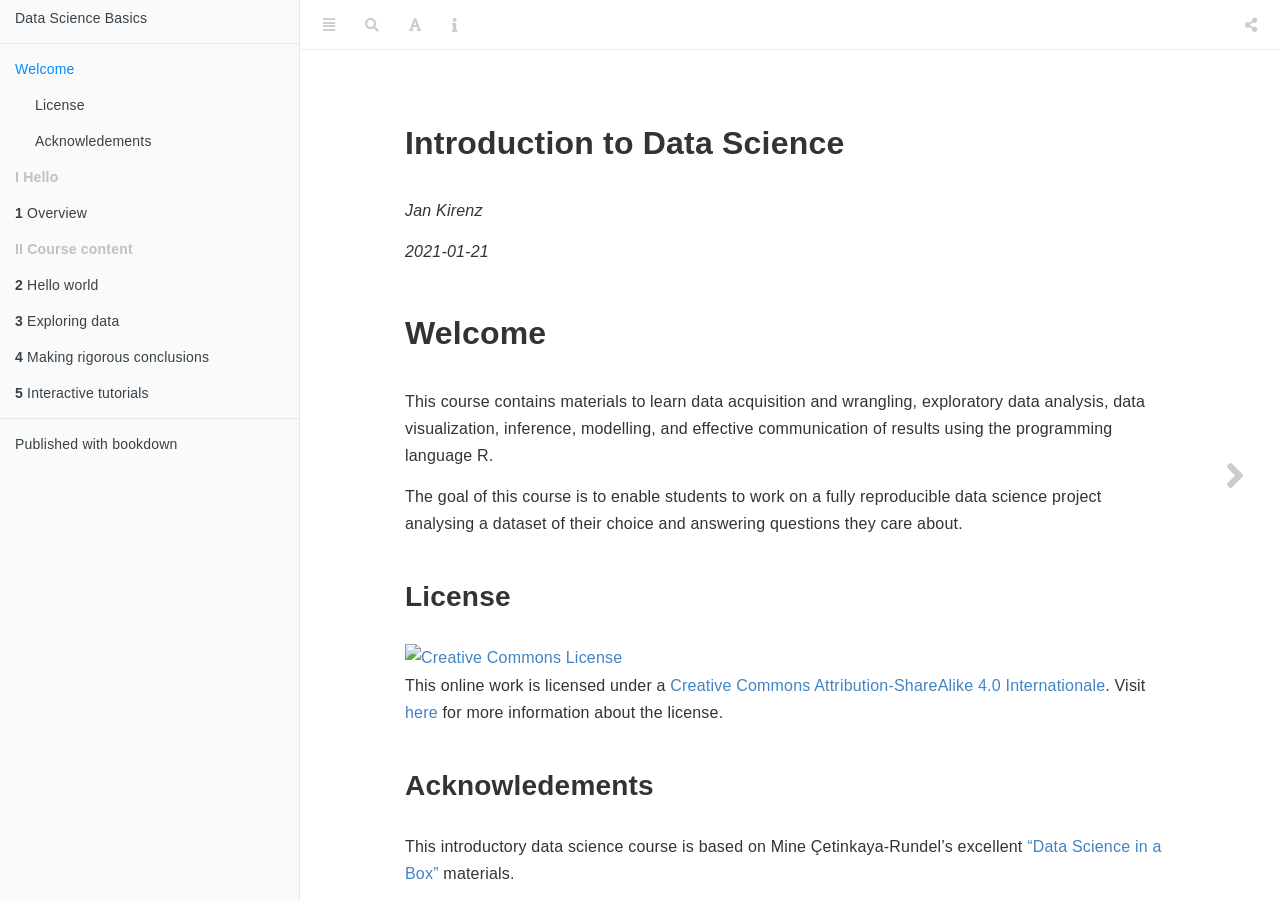
==== _book/index.html @ 4eacc1a3 "initial commit" ====
<!DOCTYPE html>
<html lang="" xml:lang="">
<head>

  <meta charset="utf-8" />
  <meta http-equiv="X-UA-Compatible" content="IE=edge" />
  <title>Introduction to Data Science</title>
  <meta name="description" content="The course Data Science Basics contains materials to learn data acquisition and wrangling, exploratory data analysis, data visualization, inference, modelling, and effective communication of results using the programming language R." />
  <meta name="generator" content="bookdown 0.21.6 and GitBook 2.6.7" />

  <meta property="og:title" content="Introduction to Data Science" />
  <meta property="og:type" content="book" />
  <meta property="og:url" content="https://data-science-basics.netlify.app//" />
  <meta property="og:image" content="https://data-science-basics.netlify.app///dsbox.png" />
  <meta property="og:description" content="The course Data Science Basics contains materials to learn data acquisition and wrangling, exploratory data analysis, data visualization, inference, modelling, and effective communication of results using the programming language R." />
  <meta name="github-repo" content="kirenz/data-science" />

  <meta name="twitter:card" content="summary" />
  <meta name="twitter:title" content="Introduction to Data Science" />
  
  <meta name="twitter:description" content="The course Data Science Basics contains materials to learn data acquisition and wrangling, exploratory data analysis, data visualization, inference, modelling, and effective communication of results using the programming language R." />
  <meta name="twitter:image" content="https://data-science-basics.netlify.app///dsbox.png" />

<meta name="author" content="Jan Kirenz" />


<meta name="date" content="2021-01-21" />

  <meta name="viewport" content="width=device-width, initial-scale=1" />
  <meta name="apple-mobile-web-app-capable" content="yes" />
  <meta name="apple-mobile-web-app-status-bar-style" content="black" />
  
  

<link rel="next" href="overview.html"/>
<script src="libs/header-attrs-2.6.4/header-attrs.js"></script>
<script src="libs/jquery-2.2.3/jquery.min.js"></script>
<link href="libs/gitbook-2.6.7/css/style.css" rel="stylesheet" />
<link href="libs/gitbook-2.6.7/css/plugin-table.css" rel="stylesheet" />
<link href="libs/gitbook-2.6.7/css/plugin-bookdown.css" rel="stylesheet" />
<link href="libs/gitbook-2.6.7/css/plugin-highlight.css" rel="stylesheet" />
<link href="libs/gitbook-2.6.7/css/plugin-search.css" rel="stylesheet" />
<link href="libs/gitbook-2.6.7/css/plugin-fontsettings.css" rel="stylesheet" />
<link href="libs/gitbook-2.6.7/css/plugin-clipboard.css" rel="stylesheet" />









<link href="libs/anchor-sections-1.0.1/anchor-sections.css" rel="stylesheet" />
<script src="libs/anchor-sections-1.0.1/anchor-sections.js"></script>




<link rel="stylesheet" href="css/style.css" type="text/css" />
<link rel="stylesheet" href="css/dsbox.css" type="text/css" />
<link rel="stylesheet" href="css/fontawesome/css/all.css" type="text/css" />
</head>

<body>



  <div class="book without-animation with-summary font-size-2 font-family-1" data-basepath=".">

    <div class="book-summary">
      <nav role="navigation">

<ul class="summary">
<li><a href="./">Data Science Basics</a></li>

<li class="divider"></li>
<li class="chapter" data-level="" data-path="index.html"><a href="index.html"><i class="fa fa-check"></i>Welcome</a>
<ul>
<li class="chapter" data-level="" data-path="index.html"><a href="index.html#license"><i class="fa fa-check"></i>License</a></li>
<li class="chapter" data-level="" data-path="index.html"><a href="index.html#acknowledements"><i class="fa fa-check"></i>Acknowledements</a></li>
</ul></li>
<li class="part"><span><b>I Hello</b></span></li>
<li class="chapter" data-level="1" data-path="overview.html"><a href="overview.html"><i class="fa fa-check"></i><b>1</b> Overview</a></li>
<li class="part"><span><b>II Course content</b></span></li>
<li class="chapter" data-level="2" data-path="hello-world.html"><a href="hello-world.html"><i class="fa fa-check"></i><b>2</b> Hello world</a>
<ul>
<li class="chapter" data-level="2.1" data-path="hello-world.html"><a href="hello-world.html#slides-and-application-exercises"><i class="fa fa-check"></i><b>2.1</b> Slides and application exercises</a></li>
</ul></li>
<li class="chapter" data-level="3" data-path="exploring-data.html"><a href="exploring-data.html"><i class="fa fa-check"></i><b>3</b> Exploring data</a>
<ul>
<li class="chapter" data-level="3.1" data-path="exploring-data.html"><a href="exploring-data.html#slides-videos-and-application-exercises"><i class="fa fa-check"></i><b>3.1</b> Slides, videos, and application exercises</a>
<ul>
<li class="chapter" data-level="3.1.1" data-path="exploring-data.html"><a href="exploring-data.html#visualising-data"><i class="fa fa-check"></i><b>3.1.1</b> Visualising data</a></li>
<li class="chapter" data-level="3.1.2" data-path="exploring-data.html"><a href="exploring-data.html#wrangling-and-tidying-data"><i class="fa fa-check"></i><b>3.1.2</b> Wrangling and tidying data</a></li>
<li class="chapter" data-level="3.1.3" data-path="exploring-data.html"><a href="exploring-data.html#importing-and-recoding-data"><i class="fa fa-check"></i><b>3.1.3</b> Importing and recoding data</a></li>
<li class="chapter" data-level="3.1.4" data-path="exploring-data.html"><a href="exploring-data.html#communicating-data-science-results-effectively"><i class="fa fa-check"></i><b>3.1.4</b> Communicating data science results effectively</a></li>
<li class="chapter" data-level="3.1.5" data-path="exploring-data.html"><a href="exploring-data.html#web-scraping-and-programming"><i class="fa fa-check"></i><b>3.1.5</b> Web scraping and programming</a></li>
</ul></li>
<li class="chapter" data-level="3.2" data-path="exploring-data.html"><a href="exploring-data.html#labs"><i class="fa fa-check"></i><b>3.2</b> Labs</a></li>
<li class="chapter" data-level="3.3" data-path="exploring-data.html"><a href="exploring-data.html#homework-assignments"><i class="fa fa-check"></i><b>3.3</b> Homework assignments</a></li>
</ul></li>
<li class="chapter" data-level="4" data-path="making-rigorous-conclusions.html"><a href="making-rigorous-conclusions.html"><i class="fa fa-check"></i><b>4</b> Making rigorous conclusions</a>
<ul>
<li class="chapter" data-level="4.1" data-path="making-rigorous-conclusions.html"><a href="making-rigorous-conclusions.html#slides-videos-and-application-exercises-1"><i class="fa fa-check"></i><b>4.1</b> Slides, videos, and application exercises</a>
<ul>
<li class="chapter" data-level="4.1.1" data-path="making-rigorous-conclusions.html"><a href="making-rigorous-conclusions.html#modelling-data"><i class="fa fa-check"></i><b>4.1.1</b> Modelling data</a></li>
<li class="chapter" data-level="4.1.2" data-path="making-rigorous-conclusions.html"><a href="making-rigorous-conclusions.html#classification-and-model-building"><i class="fa fa-check"></i><b>4.1.2</b> Classification and model building</a></li>
<li class="chapter" data-level="4.1.3" data-path="making-rigorous-conclusions.html"><a href="making-rigorous-conclusions.html#model-validation"><i class="fa fa-check"></i><b>4.1.3</b> Model validation</a></li>
<li class="chapter" data-level="4.1.4" data-path="making-rigorous-conclusions.html"><a href="making-rigorous-conclusions.html#uncertainty-quantification"><i class="fa fa-check"></i><b>4.1.4</b> Uncertainty quantification</a></li>
</ul></li>
<li class="chapter" data-level="4.2" data-path="making-rigorous-conclusions.html"><a href="making-rigorous-conclusions.html#labs-1"><i class="fa fa-check"></i><b>4.2</b> Labs</a></li>
<li class="chapter" data-level="4.3" data-path="making-rigorous-conclusions.html"><a href="making-rigorous-conclusions.html#homework-assignments-1"><i class="fa fa-check"></i><b>4.3</b> Homework assignments</a></li>
</ul></li>
<li class="chapter" data-level="5" data-path="interactive-tutorials.html"><a href="interactive-tutorials.html"><i class="fa fa-check"></i><b>5</b> Interactive tutorials</a></li>
<li class="divider"></li>
<li><a href="https://github.com/rstudio/bookdown" target="blank">Published with bookdown</a></li>

</ul>

      </nav>
    </div>

    <div class="book-body">
      <div class="body-inner">
        <div class="book-header" role="navigation">
          <h1>
            <i class="fa fa-circle-o-notch fa-spin"></i><a href="./">Introduction to Data Science</a>
          </h1>
        </div>

        <div class="page-wrapper" tabindex="-1" role="main">
          <div class="page-inner">

            <section class="normal" id="section-">
<div id="header">
<h1 class="title">Introduction to Data Science</h1>
<p class="author"><em>Jan Kirenz</em></p>
<p class="date"><em>2021-01-21</em></p>
</div>
<div id="welcome" class="section level1 unnumbered">
<h1>Welcome</h1>
<p>This course contains materials to learn data acquisition and wrangling, exploratory data analysis, data visualization, inference, modelling, and effective communication of results using the programming language R.</p>
<p>The goal of this course is to enable students to work on a fully reproducible data science project analysing a dataset of their choice and answering questions they care about.</p>
<div id="license" class="section level2 unnumbered">
<h2>License</h2>
<p><a rel="license" href="https://creativecommons.org/licenses/by-sa/4.0/"><img src="https://licensebuttons.net/l/by-sa/4.0/88x31.png" alt="Creative Commons License" style="border-width:0"/></a><br />This online work is licensed under a <a rel="license" href="https://creativecommons.org/licenses/by-sa/4.0/">Creative Commons Attribution-ShareAlike 4.0 Internationale</a>.
Visit <a href="https://github.com/rstudio-education/datascience-box/blob/master/LICENSE.md">here</a> for more information about the license.</p>
</div>
<div id="acknowledements" class="section level2 unnumbered">
<h2>Acknowledements</h2>
<p>This introductory data science course is based on Mine Çetinkaya-Rundel’s excellent <a href="https://datasciencebox.org">“Data Science in a Box”</a> materials.</p>
<p>The website is built with <a href="https://bookdown.org/">bookdown</a>.</p>

</div>
</div>



            </section>

          </div>
        </div>
      </div>

<a href="overview.html" class="navigation navigation-next navigation-unique" aria-label="Next page"><i class="fa fa-angle-right"></i></a>
    </div>
  </div>
<script src="libs/gitbook-2.6.7/js/app.min.js"></script>
<script src="libs/gitbook-2.6.7/js/lunr.js"></script>
<script src="libs/gitbook-2.6.7/js/clipboard.min.js"></script>
<script src="libs/gitbook-2.6.7/js/plugin-search.js"></script>
<script src="libs/gitbook-2.6.7/js/plugin-sharing.js"></script>
<script src="libs/gitbook-2.6.7/js/plugin-fontsettings.js"></script>
<script src="libs/gitbook-2.6.7/js/plugin-bookdown.js"></script>
<script src="libs/gitbook-2.6.7/js/jquery.highlight.js"></script>
<script src="libs/gitbook-2.6.7/js/plugin-clipboard.js"></script>
<script>
gitbook.require(["gitbook"], function(gitbook) {
gitbook.start({
"sharing": {
"github": false,
"facebook": true,
"twitter": true,
"linkedin": false,
"weibo": false,
"instapaper": false,
"vk": false,
"all": ["facebook", "twitter", "linkedin", "weibo", "instapaper"]
},
"fontsettings": {
"theme": "white",
"family": "sans",
"size": 2
},
"edit": {
"link": null,
"text": null
},
"history": {
"link": null,
"text": null
},
"view": {
"link": null,
"text": null
},
"download": null,
"toc": {
"collapse": "section"
}
});
});
</script>

</body>

</html>
---- _book/libs/gitbook-2.6.7/css/style.css ----
/*! normalize.css v2.1.0 | MIT License | git.io/normalize */img,legend{border:0}*,.fa{-webkit-font-smoothing:antialiased}.fa-ul>li,sub,sup{position:relative}.book .book-body .page-wrapper .page-inner section.normal hr:after,.book-langs-index .inner .languages:after,.buttons:after,.dropdown-menu .buttons:after{clear:both}body,html{-ms-text-size-adjust:100%;-webkit-text-size-adjust:100%}article,aside,details,figcaption,figure,footer,header,hgroup,main,nav,section,summary{display:block}audio,canvas,video{display:inline-block}.hidden,[hidden]{display:none}audio:not([controls]){display:none;height:0}html{font-family:sans-serif}body,figure{margin:0}a:focus{outline:dotted thin}a:active,a:hover{outline:0}h1{font-size:2em;margin:.67em 0}abbr[title]{border-bottom:1px dotted}b,strong{font-weight:700}dfn{font-style:italic}hr{-moz-box-sizing:content-box;box-sizing:content-box;height:0}mark{background:#ff0;color:#000}code,kbd,pre,samp{font-family:monospace,serif;font-size:1em}pre{white-space:pre-wrap}q{quotes:"\201C" "\201D" "\2018" "\2019"}small{font-size:80%}sub,sup{font-size:75%;line-height:0;vertical-align:baseline}sup{top:-.5em}sub{bottom:-.25em}svg:not(:root){overflow:hidden}fieldset{border:1px solid silver;margin:0 2px;padding:.35em .625em .75em}legend{padding:0}button,input,select,textarea{font-family:inherit;font-size:100%;margin:0}button,input{line-height:normal}button,select{text-transform:none}button,html input[type=button],input[type=reset],input[type=submit]{-webkit-appearance:button;cursor:pointer}button[disabled],html input[disabled]{cursor:default}input[type=checkbox],input[type=radio]{box-sizing:border-box;padding:0}input[type=search]{-webkit-appearance:textfield;-moz-box-sizing:content-box;-webkit-box-sizing:content-box;box-sizing:content-box}input[type=search]::-webkit-search-cancel-button{margin-right:10px;}button::-moz-focus-inner,input::-moz-focus-inner{border:0;padding:0}textarea{overflow:auto;vertical-align:top}table{border-collapse:collapse;border-spacing:0}/*!
 * Preboot v2
 *
 * Open sourced under MIT license by @mdo.
 * Some variables and mixins from Bootstrap (Apache 2 license).
 */.link-inherit,.link-inherit:focus,.link-inherit:hover{color:inherit}.fa,.fa-stack{display:inline-block}/*!
 *  Font Awesome 4.1.0 by @davegandy - http://fontawesome.io - @fontawesome
 *  License - http://fontawesome.io/license (Font: SIL OFL 1.1, CSS: MIT License)
 */@font-face{font-family:FontAwesome;src:url(./fontawesome/fontawesome-webfont.ttf?v=4.1.0) format('truetype');font-weight:400;font-style:normal}.fa{font-family:FontAwesome;font-style:normal;font-weight:400;line-height:1;-moz-osx-font-smoothing:grayscale}.book .book-header,.book .book-summary{font-family:"Helvetica Neue",Helvetica,Arial,sans-serif}.fa-lg{font-size:1.33333333em;line-height:.75em;vertical-align:-15%}.fa-2x{font-size:2em}.fa-3x{font-size:3em}.fa-4x{font-size:4em}.fa-5x{font-size:5em}.fa-fw{width:1.28571429em;text-align:center}.fa-ul{padding-left:0;margin-left:2.14285714em;list-style-type:none}.fa-li{position:absolute;left:-2.14285714em;width:2.14285714em;top:.14285714em;text-align:center}.fa-li.fa-lg{left:-1.85714286em}.fa-border{padding:.2em .25em .15em;border:.08em solid #eee;border-radius:.1em}.pull-right{float:right}.pull-left{float:left}.fa.pull-left{margin-right:.3em}.fa.pull-right{margin-left:.3em}.fa-spin{-webkit-animation:spin 2s infinite linear;-moz-animation:spin 2s infinite linear;-o-animation:spin 2s infinite linear;animation:spin 2s infinite linear}@-moz-keyframes spin{0%{-moz-transform:rotate(0)}100%{-moz-transform:rotate(359deg)}}@-webkit-keyframes spin{0%{-webkit-transform:rotate(0)}100%{-webkit-transform:rotate(359deg)}}@-o-keyframes spin{0%{-o-transform:rotate(0)}100%{-o-transform:rotate(359deg)}}@keyframes spin{0%{-webkit-transform:rotate(0);transform:rotate(0)}100%{-webkit-transform:rotate(359deg);transform:rotate(359deg)}}.fa-rotate-90{filter:progid:DXImageTransform.Microsoft.BasicImage(rotation=1);-webkit-transform:rotate(90deg);-moz-transform:rotate(90deg);-ms-transform:rotate(90deg);-o-transform:rotate(90deg);transform:rotate(90deg)}.fa-rotate-180{filter:progid:DXImageTransform.Microsoft.BasicImage(rotation=2);-webkit-transform:rotate(180deg);-moz-transform:rotate(180deg);-ms-transform:rotate(180deg);-o-transform:rotate(180deg);transform:rotate(180deg)}.fa-rotate-270{filter:progid:DXImageTransform.Microsoft.BasicImage(rotation=3);-webkit-transform:rotate(270deg);-moz-transform:rotate(270deg);-ms-transform:rotate(270deg);-o-transform:rotate(270deg);transform:rotate(270deg)}.fa-flip-horizontal{filter:progid:DXImageTransform.Microsoft.BasicImage(rotation=0, mirror=1);-webkit-transform:scale(-1,1);-moz-transform:scale(-1,1);-ms-transform:scale(-1,1);-o-transform:scale(-1,1);transform:scale(-1,1)}.fa-flip-vertical{filter:progid:DXImageTransform.Microsoft.BasicImage(rotation=2, mirror=1);-webkit-transform:scale(1,-1);-moz-transform:scale(1,-1);-ms-transform:scale(1,-1);-o-transform:scale(1,-1);transform:scale(1,-1)}.fa-stack{position:relative;width:2em;height:2em;line-height:2em;vertical-align:middle}.fa-stack-1x,.fa-stack-2x{position:absolute;left:0;width:100%;text-align:center}.fa-stack-1x{line-height:inherit}.fa-stack-2x{font-size:2em}.fa-inverse{color:#fff}.fa-glass:before{content:"\f000"}.fa-music:before{content:"\f001"}.fa-search:before{content:"\f002"}.fa-envelope-o:before{content:"\f003"}.fa-heart:before{content:"\f004"}.fa-star:before{content:"\f005"}.fa-star-o:before{content:"\f006"}.fa-user:before{content:"\f007"}.fa-film:before{content:"\f008"}.fa-th-large:before{content:"\f009"}.fa-th:before{content:"\f00a"}.fa-th-list:before{content:"\f00b"}.fa-check:before{content:"\f00c"}.fa-times:before{content:"\f00d"}.fa-search-plus:before{content:"\f00e"}.fa-search-minus:before{content:"\f010"}.fa-power-off:before{content:"\f011"}.fa-signal:before{content:"\f012"}.fa-cog:before,.fa-gear:before{content:"\f013"}.fa-trash-o:before{content:"\f014"}.fa-home:before{content:"\f015"}.fa-file-o:before{content:"\f016"}.fa-clock-o:before{content:"\f017"}.fa-road:before{content:"\f018"}.fa-download:before{content:"\f019"}.fa-arrow-circle-o-down:before{content:"\f01a"}.fa-arrow-circle-o-up:before{content:"\f01b"}.fa-inbox:before{content:"\f01c"}.fa-play-circle-o:before{content:"\f01d"}.fa-repeat:before,.fa-rotate-right:before{content:"\f01e"}.fa-refresh:before{content:"\f021"}.fa-list-alt:before{content:"\f022"}.fa-lock:before{content:"\f023"}.fa-flag:before{content:"\f024"}.fa-headphones:before{content:"\f025"}.fa-volume-off:before{content:"\f026"}.fa-volume-down:before{content:"\f027"}.fa-volume-up:before{content:"\f028"}.fa-qrcode:before{content:"\f029"}.fa-barcode:before{content:"\f02a"}.fa-tag:before{content:"\f02b"}.fa-tags:before{content:"\f02c"}.fa-book:before{content:"\f02d"}.fa-bookmark:before{content:"\f02e"}.fa-print:before{content:"\f02f"}.fa-camera:before{content:"\f030"}.fa-font:before{content:"\f031"}.fa-bold:before{content:"\f032"}.fa-italic:before{content:"\f033"}.fa-text-height:before{content:"\f034"}.fa-text-width:before{content:"\f035"}.fa-align-left:before{content:"\f036"}.fa-align-center:before{content:"\f037"}.fa-align-right:before{content:"\f038"}.fa-align-justify:before{content:"\f039"}.fa-list:before{content:"\f03a"}.fa-dedent:before,.fa-outdent:before{content:"\f03b"}.fa-indent:before{content:"\f03c"}.fa-video-camera:before{content:"\f03d"}.fa-image:before,.fa-photo:before,.fa-picture-o:before{content:"\f03e"}.fa-pencil:before{content:"\f040"}.fa-map-marker:before{content:"\f041"}.fa-adjust:before{content:"\f042"}.fa-tint:before{content:"\f043"}.fa-edit:before,.fa-pencil-square-o:before{content:"\f044"}.fa-share-square-o:before{content:"\f045"}.fa-check-square-o:before{content:"\f046"}.fa-arrows:before{content:"\f047"}.fa-step-backward:before{content:"\f048"}.fa-fast-backward:before{content:"\f049"}.fa-backward:before{content:"\f04a"}.fa-play:before{content:"\f04b"}.fa-pause:before{content:"\f04c"}.fa-stop:before{content:"\f04d"}.fa-forward:before{content:"\f04e"}.fa-fast-forward:before{content:"\f050"}.fa-step-forward:before{content:"\f051"}.fa-eject:before{content:"\f052"}.fa-chevron-left:before{content:"\f053"}.fa-chevron-right:before{content:"\f054"}.fa-plus-circle:before{content:"\f055"}.fa-minus-circle:before{content:"\f056"}.fa-times-circle:before{content:"\f057"}.fa-check-circle:before{content:"\f058"}.fa-question-circle:before{content:"\f059"}.fa-info-circle:before{content:"\f05a"}.fa-crosshairs:before{content:"\f05b"}.fa-times-circle-o:before{content:"\f05c"}.fa-check-circle-o:before{content:"\f05d"}.fa-ban:before{content:"\f05e"}.fa-arrow-left:before{content:"\f060"}.fa-arrow-right:before{content:"\f061"}.fa-arrow-up:before{content:"\f062"}.fa-arrow-down:before{content:"\f063"}.fa-mail-forward:before,.fa-share:before{content:"\f064"}.fa-expand:before{content:"\f065"}.fa-compress:before{content:"\f066"}.fa-plus:before{content:"\f067"}.fa-minus:before{content:"\f068"}.fa-asterisk:before{content:"\f069"}.fa-exclamation-circle:before{content:"\f06a"}.fa-gift:before{content:"\f06b"}.fa-leaf:before{content:"\f06c"}.fa-fire:before{content:"\f06d"}.fa-eye:before{content:"\f06e"}.fa-eye-slash:before{content:"\f070"}.fa-exclamation-triangle:before,.fa-warning:before{content:"\f071"}.fa-plane:before{content:"\f072"}.fa-calendar:before{content:"\f073"}.fa-random:before{content:"\f074"}.fa-comment:before{content:"\f075"}.fa-magnet:before{content:"\f076"}.fa-chevron-up:before{content:"\f077"}.fa-chevron-down:before{content:"\f078"}.fa-retweet:before{content:"\f079"}.fa-shopping-cart:before{content:"\f07a"}.fa-folder:before{content:"\f07b"}.fa-folder-open:before{content:"\f07c"}.fa-arrows-v:before{content:"\f07d"}.fa-arrows-h:before{content:"\f07e"}.fa-bar-chart-o:before{content:"\f080"}.fa-twitter-square:before{content:"\f081"}.fa-facebook-square:before{content:"\f082"}.fa-camera-retro:before{content:"\f083"}.fa-key:before{content:"\f084"}.fa-cogs:before,.fa-gears:before{content:"\f085"}.fa-comments:before{content:"\f086"}.fa-thumbs-o-up:before{content:"\f087"}.fa-thumbs-o-down:before{content:"\f088"}.fa-star-half:before{content:"\f089"}.fa-heart-o:before{content:"\f08a"}.fa-sign-out:before{content:"\f08b"}.fa-linkedin-square:before{content:"\f08c"}.fa-thumb-tack:before{content:"\f08d"}.fa-external-link:before{content:"\f08e"}.fa-sign-in:before{content:"\f090"}.fa-trophy:before{content:"\f091"}.fa-github-square:before{content:"\f092"}.fa-upload:before{content:"\f093"}.fa-lemon-o:before{content:"\f094"}.fa-phone:before{content:"\f095"}.fa-square-o:before{content:"\f096"}.fa-bookmark-o:before{content:"\f097"}.fa-phone-square:before{content:"\f098"}.fa-twitter:before{content:"\f099"}.fa-facebook:before{content:"\f09a"}.fa-github:before{content:"\f09b"}.fa-unlock:before{content:"\f09c"}.fa-credit-card:before{content:"\f09d"}.fa-rss:before{content:"\f09e"}.fa-hdd-o:before{content:"\f0a0"}.fa-bullhorn:before{content:"\f0a1"}.fa-bell:before{content:"\f0f3"}.fa-certificate:before{content:"\f0a3"}.fa-hand-o-right:before{content:"\f0a4"}.fa-hand-o-left:before{content:"\f0a5"}.fa-hand-o-up:before{content:"\f0a6"}.fa-hand-o-down:before{content:"\f0a7"}.fa-arrow-circle-left:before{content:"\f0a8"}.fa-arrow-circle-right:before{content:"\f0a9"}.fa-arrow-circle-up:before{content:"\f0aa"}.fa-arrow-circle-down:before{content:"\f0ab"}.fa-globe:before{content:"\f0ac"}.fa-wrench:before{content:"\f0ad"}.fa-tasks:before{content:"\f0ae"}.fa-filter:before{content:"\f0b0"}.fa-briefcase:before{content:"\f0b1"}.fa-arrows-alt:before{content:"\f0b2"}.fa-group:before,.fa-users:before{content:"\f0c0"}.fa-chain:before,.fa-link:before{content:"\f0c1"}.fa-cloud:before{content:"\f0c2"}.fa-flask:before{content:"\f0c3"}.fa-cut:before,.fa-scissors:before{content:"\f0c4"}.fa-copy:before,.fa-files-o:before{content:"\f0c5"}.fa-paperclip:before{content:"\f0c6"}.fa-floppy-o:before,.fa-save:before{content:"\f0c7"}.fa-square:before{content:"\f0c8"}.fa-bars:before,.fa-navicon:before,.fa-reorder:before{content:"\f0c9"}.fa-list-ul:before{content:"\f0ca"}.fa-list-ol:before{content:"\f0cb"}.fa-strikethrough:before{content:"\f0cc"}.fa-underline:before{content:"\f0cd"}.fa-table:before{content:"\f0ce"}.fa-magic:before{content:"\f0d0"}.fa-truck:before{content:"\f0d1"}.fa-pinterest:before{content:"\f0d2"}.fa-pinterest-square:before{content:"\f0d3"}.fa-google-plus-square:before{content:"\f0d4"}.fa-google-plus:before{content:"\f0d5"}.fa-money:before{content:"\f0d6"}.fa-caret-down:before{content:"\f0d7"}.fa-caret-up:before{content:"\f0d8"}.fa-caret-left:before{content:"\f0d9"}.fa-caret-right:before{content:"\f0da"}.fa-columns:before{content:"\f0db"}.fa-sort:before,.fa-unsorted:before{content:"\f0dc"}.fa-sort-desc:before,.fa-sort-down:before{content:"\f0dd"}.fa-sort-asc:before,.fa-sort-up:before{content:"\f0de"}.fa-envelope:before{content:"\f0e0"}.fa-linkedin:before{content:"\f0e1"}.fa-rotate-left:before,.fa-undo:before{content:"\f0e2"}.fa-gavel:before,.fa-legal:before{content:"\f0e3"}.fa-dashboard:before,.fa-tachometer:before{content:"\f0e4"}.fa-comment-o:before{content:"\f0e5"}.fa-comments-o:before{content:"\f0e6"}.fa-bolt:before,.fa-flash:before{content:"\f0e7"}.fa-sitemap:before{content:"\f0e8"}.fa-umbrella:before{content:"\f0e9"}.fa-clipboard:before,.fa-paste:before{content:"\f0ea"}.fa-lightbulb-o:before{content:"\f0eb"}.fa-exchange:before{content:"\f0ec"}.fa-cloud-download:before{content:"\f0ed"}.fa-cloud-upload:before{content:"\f0ee"}.fa-user-md:before{content:"\f0f0"}.fa-stethoscope:before{content:"\f0f1"}.fa-suitcase:before{content:"\f0f2"}.fa-bell-o:before{content:"\f0a2"}.fa-coffee:before{content:"\f0f4"}.fa-cutlery:before{content:"\f0f5"}.fa-file-text-o:before{content:"\f0f6"}.fa-building-o:before{content:"\f0f7"}.fa-hospital-o:before{content:"\f0f8"}.fa-ambulance:before{content:"\f0f9"}.fa-medkit:before{content:"\f0fa"}.fa-fighter-jet:before{content:"\f0fb"}.fa-beer:before{content:"\f0fc"}.fa-h-square:before{content:"\f0fd"}.fa-plus-square:before{content:"\f0fe"}.fa-angle-double-left:before{content:"\f100"}.fa-angle-double-right:before{content:"\f101"}.fa-angle-double-up:before{content:"\f102"}.fa-angle-double-down:before{content:"\f103"}.fa-angle-left:before{content:"\f104"}.fa-angle-right:before{content:"\f105"}.fa-angle-up:before{content:"\f106"}.fa-angle-down:before{content:"\f107"}.fa-desktop:before{content:"\f108"}.fa-laptop:before{content:"\f109"}.fa-tablet:before{content:"\f10a"}.fa-mobile-phone:before,.fa-mobile:before{content:"\f10b"}.fa-circle-o:before{content:"\f10c"}.fa-quote-left:before{content:"\f10d"}.fa-quote-right:before{content:"\f10e"}.fa-spinner:before{content:"\f110"}.fa-circle:before{content:"\f111"}.fa-mail-reply:before,.fa-reply:before{content:"\f112"}.fa-github-alt:before{content:"\f113"}.fa-folder-o:before{content:"\f114"}.fa-folder-open-o:before{content:"\f115"}.fa-smile-o:before{content:"\f118"}.fa-frown-o:before{content:"\f119"}.fa-meh-o:before{content:"\f11a"}.fa-gamepad:before{content:"\f11b"}.fa-keyboard-o:before{content:"\f11c"}.fa-flag-o:before{content:"\f11d"}.fa-flag-checkered:before{content:"\f11e"}.fa-terminal:before{content:"\f120"}.fa-code:before{content:"\f121"}.fa-mail-reply-all:before,.fa-reply-all:before{content:"\f122"}.fa-star-half-empty:before,.fa-star-half-full:before,.fa-star-half-o:before{content:"\f123"}.fa-location-arrow:before{content:"\f124"}.fa-crop:before{content:"\f125"}.fa-code-fork:before{content:"\f126"}.fa-chain-broken:before,.fa-unlink:before{content:"\f127"}.fa-question:before{content:"\f128"}.fa-info:before{content:"\f129"}.fa-exclamation:before{content:"\f12a"}.fa-superscript:before{content:"\f12b"}.fa-subscript:before{content:"\f12c"}.fa-eraser:before{content:"\f12d"}.fa-puzzle-piece:before{content:"\f12e"}.fa-microphone:before{content:"\f130"}.fa-microphone-slash:before{content:"\f131"}.fa-shield:before{content:"\f132"}.fa-calendar-o:before{content:"\f133"}.fa-fire-extinguisher:before{content:"\f134"}.fa-rocket:before{content:"\f135"}.fa-maxcdn:before{content:"\f136"}.fa-chevron-circle-left:before{content:"\f137"}.fa-chevron-circle-right:before{content:"\f138"}.fa-chevron-circle-up:before{content:"\f139"}.fa-chevron-circle-down:before{content:"\f13a"}.fa-html5:before{content:"\f13b"}.fa-css3:before{content:"\f13c"}.fa-anchor:before{content:"\f13d"}.fa-unlock-alt:before{content:"\f13e"}.fa-bullseye:before{content:"\f140"}.fa-ellipsis-h:before{content:"\f141"}.fa-ellipsis-v:before{content:"\f142"}.fa-rss-square:before{content:"\f143"}.fa-play-circle:before{content:"\f144"}.fa-ticket:before{content:"\f145"}.fa-minus-square:before{content:"\f146"}.fa-minus-square-o:before{content:"\f147"}.fa-level-up:before{content:"\f148"}.fa-level-down:before{content:"\f149"}.fa-check-square:before{content:"\f14a"}.fa-pencil-square:before{content:"\f14b"}.fa-external-link-square:before{content:"\f14c"}.fa-share-square:before{content:"\f14d"}.fa-compass:before{content:"\f14e"}.fa-caret-square-o-down:before,.fa-toggle-down:before{content:"\f150"}.fa-caret-square-o-up:before,.fa-toggle-up:before{content:"\f151"}.fa-caret-square-o-right:before,.fa-toggle-right:before{content:"\f152"}.fa-eur:before,.fa-euro:before{content:"\f153"}.fa-gbp:before{content:"\f154"}.fa-dollar:before,.fa-usd:before{content:"\f155"}.fa-inr:before,.fa-rupee:before{content:"\f156"}.fa-cny:before,.fa-jpy:before,.fa-rmb:before,.fa-yen:before{content:"\f157"}.fa-rouble:before,.fa-rub:before,.fa-ruble:before{content:"\f158"}.fa-krw:before,.fa-won:before{content:"\f159"}.fa-bitcoin:before,.fa-btc:before{content:"\f15a"}.fa-file:before{content:"\f15b"}.fa-file-text:before{content:"\f15c"}.fa-sort-alpha-asc:before{content:"\f15d"}.fa-sort-alpha-desc:before{content:"\f15e"}.fa-sort-amount-asc:before{content:"\f160"}.fa-sort-amount-desc:before{content:"\f161"}.fa-sort-numeric-asc:before{content:"\f162"}.fa-sort-numeric-desc:before{content:"\f163"}.fa-thumbs-up:before{content:"\f164"}.fa-thumbs-down:before{content:"\f165"}.fa-youtube-square:before{content:"\f166"}.fa-youtube:before{content:"\f167"}.fa-xing:before{content:"\f168"}.fa-xing-square:before{content:"\f169"}.fa-youtube-play:before{content:"\f16a"}.fa-dropbox:before{content:"\f16b"}.fa-stack-overflow:before{content:"\f16c"}.fa-instagram:before{content:"\f16d"}.fa-flickr:before{content:"\f16e"}.fa-adn:before{content:"\f170"}.fa-bitbucket:before{content:"\f171"}.fa-bitbucket-square:before{content:"\f172"}.fa-tumblr:before{content:"\f173"}.fa-tumblr-square:before{content:"\f174"}.fa-long-arrow-down:before{content:"\f175"}.fa-long-arrow-up:before{content:"\f176"}.fa-long-arrow-left:before{content:"\f177"}.fa-long-arrow-right:before{content:"\f178"}.fa-apple:before{content:"\f179"}.fa-windows:before{content:"\f17a"}.fa-android:before{content:"\f17b"}.fa-linux:before{content:"\f17c"}.fa-dribbble:before{content:"\f17d"}.fa-skype:before{content:"\f17e"}.fa-foursquare:before{content:"\f180"}.fa-trello:before{content:"\f181"}.fa-female:before{content:"\f182"}.fa-male:before{content:"\f183"}.fa-gittip:before{content:"\f184"}.fa-sun-o:before{content:"\f185"}.fa-moon-o:before{content:"\f186"}.fa-archive:before{content:"\f187"}.fa-bug:before{content:"\f188"}.fa-vk:before{content:"\f189"}.fa-weibo:before{content:"\f18a"}.fa-renren:before{content:"\f18b"}.fa-pagelines:before{content:"\f18c"}.fa-stack-exchange:before{content:"\f18d"}.fa-arrow-circle-o-right:before{content:"\f18e"}.fa-arrow-circle-o-left:before{content:"\f190"}.fa-caret-square-o-left:before,.fa-toggle-left:before{content:"\f191"}.fa-dot-circle-o:before{content:"\f192"}.fa-wheelchair:before{content:"\f193"}.fa-vimeo-square:before{content:"\f194"}.fa-try:before,.fa-turkish-lira:before{content:"\f195"}.fa-plus-square-o:before{content:"\f196"}.fa-space-shuttle:before{content:"\f197"}.fa-slack:before{content:"\f198"}.fa-envelope-square:before{content:"\f199"}.fa-wordpress:before{content:"\f19a"}.fa-openid:before{content:"\f19b"}.fa-bank:before,.fa-institution:before,.fa-university:before{content:"\f19c"}.fa-graduation-cap:before,.fa-mortar-board:before{content:"\f19d"}.fa-yahoo:before{content:"\f19e"}.fa-google:before{content:"\f1a0"}.fa-reddit:before{content:"\f1a1"}.fa-reddit-square:before{content:"\f1a2"}.fa-stumbleupon-circle:before{content:"\f1a3"}.fa-stumbleupon:before{content:"\f1a4"}.fa-delicious:before{content:"\f1a5"}.fa-digg:before{content:"\f1a6"}.fa-pied-piper-square:before,.fa-pied-piper:before{content:"\f1a7"}.fa-pied-piper-alt:before{content:"\f1a8"}.fa-drupal:before{content:"\f1a9"}.fa-joomla:before{content:"\f1aa"}.fa-language:before{content:"\f1ab"}.fa-fax:before{content:"\f1ac"}.fa-building:before{content:"\f1ad"}.fa-child:before{content:"\f1ae"}.fa-paw:before{content:"\f1b0"}.fa-spoon:before{content:"\f1b1"}.fa-cube:before{content:"\f1b2"}.fa-cubes:before{content:"\f1b3"}.fa-behance:before{content:"\f1b4"}.fa-behance-square:before{content:"\f1b5"}.fa-steam:before{content:"\f1b6"}.fa-steam-square:before{content:"\f1b7"}.fa-recycle:before{content:"\f1b8"}.fa-automobile:before,.fa-car:before{content:"\f1b9"}.fa-cab:before,.fa-taxi:before{content:"\f1ba"}.fa-tree:before{content:"\f1bb"}.fa-spotify:before{content:"\f1bc"}.fa-deviantart:before{content:"\f1bd"}.fa-soundcloud:before{content:"\f1be"}.fa-database:before{content:"\f1c0"}.fa-file-pdf-o:before{content:"\f1c1"}.fa-file-word-o:before{content:"\f1c2"}.fa-file-excel-o:before{content:"\f1c3"}.fa-file-powerpoint-o:before{content:"\f1c4"}.fa-file-image-o:before,.fa-file-photo-o:before,.fa-file-picture-o:before{content:"\f1c5"}.fa-file-archive-o:before,.fa-file-zip-o:before{content:"\f1c6"}.fa-file-audio-o:before,.fa-file-sound-o:before{content:"\f1c7"}.fa-file-movie-o:before,.fa-file-video-o:before{content:"\f1c8"}.fa-file-code-o:before{content:"\f1c9"}.fa-vine:before{content:"\f1ca"}.fa-codepen:before{content:"\f1cb"}.fa-jsfiddle:before{content:"\f1cc"}.fa-life-bouy:before,.fa-life-ring:before,.fa-life-saver:before,.fa-support:before{content:"\f1cd"}.fa-circle-o-notch:before{content:"\f1ce"}.fa-ra:before,.fa-rebel:before{content:"\f1d0"}.fa-empire:before,.fa-ge:before{content:"\f1d1"}.fa-git-square:before{content:"\f1d2"}.fa-git:before{content:"\f1d3"}.fa-hacker-news:before{content:"\f1d4"}.fa-tencent-weibo:before{content:"\f1d5"}.fa-qq:before{content:"\f1d6"}.fa-wechat:before,.fa-weixin:before{content:"\f1d7"}.fa-paper-plane:before,.fa-send:before{content:"\f1d8"}.fa-paper-plane-o:before,.fa-send-o:before{content:"\f1d9"}.fa-history:before{content:"\f1da"}.fa-circle-thin:before{content:"\f1db"}.fa-header:before{content:"\f1dc"}.fa-paragraph:before{content:"\f1dd"}.fa-sliders:before{content:"\f1de"}.fa-share-alt:before{content:"\f1e0"}.fa-share-alt-square:before{content:"\f1e1"}.fa-bomb:before{content:"\f1e2"}.book-langs-index{width:100%;height:100%;padding:40px 0;margin:0;overflow:auto}@media (max-width:600px){.book-langs-index{padding:0}}.book-langs-index .inner{max-width:600px;width:100%;margin:0 auto;padding:30px;background:#fff;border-radius:3px}.book-langs-index .inner h3{margin:0}.book-langs-index .inner .languages{list-style:none;padding:20px 30px;margin-top:20px;border-top:1px solid #eee}.book-langs-index .inner .languages:after,.book-langs-index .inner .languages:before{content:" ";display:table;line-height:0}.book-langs-index .inner .languages li{width:50%;float:left;padding:10px 5px;font-size:16px}@media (max-width:600px){.book-langs-index .inner .languages li{width:100%;max-width:100%}}.book .book-header{overflow:visible;height:50px;padding:0 8px;z-index:2;font-size:.85em;color:#7e888b;background:0 0}.book .book-header .btn{display:block;height:50px;padding:0 15px;border-bottom:none;color:#ccc;text-transform:uppercase;line-height:50px;-webkit-box-shadow:none!important;box-shadow:none!important;position:relative;font-size:14px}.book .book-header .btn:hover{position:relative;text-decoration:none;color:#444;background:0 0}.book .book-header h1{margin:0;font-size:20px;font-weight:200;text-align:center;line-height:50px;opacity:0;padding-left:200px;padding-right:200px;-webkit-transition:opacity .2s ease;-moz-transition:opacity .2s ease;-o-transition:opacity .2s ease;transition:opacity .2s ease;overflow:hidden;text-overflow:ellipsis;white-space:nowrap}.book .book-header h1 a,.book .book-header h1 a:hover{color:inherit;text-decoration:none}@media (max-width:1000px){.book .book-header h1{display:none}}.book .book-header h1 i{display:none}.book .book-header:hover h1{opacity:1}.book.is-loading .book-header h1 i{display:inline-block}.book.is-loading .book-header h1 a{display:none}.dropdown{position:relative}.dropdown-menu{position:absolute;top:100%;left:0;z-index:100;display:none;float:left;min-width:160px;padding:0;margin:2px 0 0;list-style:none;font-size:14px;background-color:#fafafa;border:1px solid rgba(0,0,0,.07);border-radius:1px;-webkit-box-shadow:0 6px 12px rgba(0,0,0,.175);box-shadow:0 6px 12px rgba(0,0,0,.175);background-clip:padding-box}.dropdown-menu.open{display:block}.dropdown-menu.dropdown-left{left:auto;right:4%}.dropdown-menu.dropdown-left .dropdown-caret{right:14px;left:auto}.dropdown-menu .dropdown-caret{position:absolute;top:-8px;left:14px;width:18px;height:10px;float:left;overflow:hidden}.dropdown-menu .dropdown-caret .caret-inner,.dropdown-menu .dropdown-caret .caret-outer{display:inline-block;top:0;border-left:9px solid transparent;border-right:9px solid transparent;position:absolute}.dropdown-menu .dropdown-caret .caret-outer{border-bottom:9px solid rgba(0,0,0,.1);height:auto;left:0;width:auto;margin-left:-1px}.dropdown-menu .dropdown-caret .caret-inner{margin-top:-1px;top:1px;border-bottom:9px solid #fafafa}.dropdown-menu .buttons{border-bottom:1px solid rgba(0,0,0,.07)}.dropdown-menu .buttons:after,.dropdown-menu .buttons:before{content:" ";display:table;line-height:0}.dropdown-menu .buttons:last-child{border-bottom:none}.dropdown-menu .buttons .button{border:0;background-color:transparent;color:#a6a6a6;width:100%;text-align:center;float:left;line-height:1.42857143;padding:8px 4px}.alert,.dropdown-menu .buttons .button:hover{color:#444}.dropdown-menu .buttons .button:focus,.dropdown-menu .buttons .button:hover{outline:0}.dropdown-menu .buttons .button.size-2{width:50%}.dropdown-menu .buttons .button.size-3{width:33%}.alert{padding:15px;margin-bottom:20px;background:#eee;border-bottom:5px solid #ddd}.alert-success{background:#dff0d8;border-color:#d6e9c6;color:#3c763d}.alert-info{background:#d9edf7;border-color:#bce8f1;color:#31708f}.alert-danger{background:#f2dede;border-color:#ebccd1;color:#a94442}.alert-warning{background:#fcf8e3;border-color:#faebcc;color:#8a6d3b}.book .book-summary{position:absolute;top:0;left:-300px;bottom:0;z-index:1;width:300px;color:#364149;background:#fafafa;border-right:1px solid rgba(0,0,0,.07);-webkit-transition:left 250ms ease;-moz-transition:left 250ms ease;-o-transition:left 250ms ease;transition:left 250ms ease}.book .book-summary ul.summary{position:absolute;top:0;left:0;right:0;bottom:0;overflow-y:auto;list-style:none;margin:0;padding:0;-webkit-transition:top .5s ease;-moz-transition:top .5s ease;-o-transition:top .5s ease;transition:top .5s ease}.book .book-summary ul.summary li{list-style:none}.book .book-summary ul.summary li.divider{height:1px;margin:7px 0;overflow:hidden;background:rgba(0,0,0,.07)}.book .book-summary ul.summary li i.fa-check{display:none;position:absolute;right:9px;top:16px;font-size:9px;color:#3c3}.book .book-summary ul.summary li.done>a{color:#364149;font-weight:400}.book .book-summary ul.summary li.done>a i{display:inline}.book .book-summary ul.summary li a,.book .book-summary ul.summary li span{display:block;padding:10px 15px;border-bottom:none;color:#364149;background:0 0;text-overflow:ellipsis;overflow:hidden;white-space:nowrap;position:relative}.book .book-summary ul.summary li span{cursor:not-allowed;opacity:.3;filter:alpha(opacity=30)}.book .book-summary ul.summary li a:hover,.book .book-summary ul.summary li.active>a{color:#008cff;background:0 0;text-decoration:none}.book .book-summary ul.summary li ul{padding-left:20px}@media (max-width:600px){.book .book-summary{width:calc(100% - 60px);bottom:0;left:-100%}}.book.with-summary .book-summary{left:0}.book.without-animation .book-summary{-webkit-transition:none!important;-moz-transition:none!important;-o-transition:none!important;transition:none!important}.book{position:relative;width:100%;height:100%}.book .book-body,.book .book-body .body-inner{position:absolute;top:0;left:0;overflow-y:auto;bottom:0;right:0}.book .book-body{color:#000;background:#fff;-webkit-transition:left 250ms ease;-moz-transition:left 250ms ease;-o-transition:left 250ms ease;transition:left 250ms ease}.book .book-body .page-wrapper{position:relative;outline:0}.book .book-body .page-wrapper .page-inner{max-width:800px;margin:0 auto;padding:20px 0 40px}.book .book-body .page-wrapper .page-inner section{margin:0;padding:5px 15px;background:#fff;border-radius:2px;line-height:1.7;font-size:1.6rem}.book .book-body .page-wrapper .page-inner .btn-group .btn{border-radius:0;background:#eee;border:0}@media (max-width:1240px){.book .book-body{-webkit-transition:-webkit-transform 250ms ease;-moz-transition:-moz-transform 250ms ease;-o-transition:-o-transform 250ms ease;transition:transform 250ms ease;padding-bottom:20px}.book .book-body .body-inner{position:static;min-height:calc(100% - 50px)}}@media (min-width:600px){.book.with-summary .book-body{left:300px}}@media (max-width:600px){.book.with-summary{overflow:hidden}.book.with-summary .book-body{-webkit-transform:translate(calc(100% - 60px),0);-moz-transform:translate(calc(100% - 60px),0);-ms-transform:translate(calc(100% - 60px),0);-o-transform:translate(calc(100% - 60px),0);transform:translate(calc(100% - 60px),0)}}.book.without-animation .book-body{-webkit-transition:none!important;-moz-transition:none!important;-o-transition:none!important;transition:none!important}.buttons:after,.buttons:before{content:" ";display:table;line-height:0}.button{border:0;background:#eee;color:#666;width:100%;text-align:center;float:left;line-height:1.42857143;padding:8px 4px}.button:hover{color:#444}.button:focus,.button:hover{outline:0}.button.size-2{width:50%}.button.size-3{width:33%}.book .book-body .page-wrapper .page-inner section{display:none}.book .book-body .page-wrapper .page-inner section.normal{display:block;word-wrap:break-word;overflow:hidden;color:#333;line-height:1.7;text-size-adjust:100%;-ms-text-size-adjust:100%;-webkit-text-size-adjust:100%;-moz-text-size-adjust:100%}.book .book-body .page-wrapper .page-inner section.normal *{box-sizing:border-box;-webkit-box-sizing:border-box;}.book .book-body .page-wrapper .page-inner section.normal>:first-child{margin-top:0!important}.book .book-body .page-wrapper .page-inner section.normal>:last-child{margin-bottom:0!important}.book .book-body .page-wrapper .page-inner section.normal blockquote,.book .book-body .page-wrapper .page-inner section.normal code,.book .book-body .page-wrapper .page-inner section.normal figure,.book .book-body .page-wrapper .page-inner section.normal img,.book .book-body .page-wrapper .page-inner section.normal pre,.book .book-body .page-wrapper .page-inner section.normal table,.book .book-body .page-wrapper .page-inner section.normal tr{page-break-inside:avoid}.book .book-body .page-wrapper .page-inner section.normal h2,.book .book-body .page-wrapper .page-inner section.normal h3,.book .book-body .page-wrapper .page-inner section.normal h4,.book .book-body .page-wrapper .page-inner section.normal h5,.book .book-body .page-wrapper .page-inner section.normal p{orphans:3;widows:3}.book .book-body .page-wrapper .page-inner section.normal h1,.book .book-body .page-wrapper .page-inner section.normal h2,.book .book-body .page-wrapper .page-inner section.normal h3,.book .book-body .page-wrapper .page-inner section.normal h4,.book .book-body .page-wrapper .page-inner section.normal h5{page-break-after:avoid}.book .book-body .page-wrapper .page-inner section.normal b,.book .book-body .page-wrapper .page-inner section.normal strong{font-weight:700}.book .book-body .page-wrapper .page-inner section.normal em{font-style:italic}.book .book-body .page-wrapper .page-inner section.normal blockquote,.book .book-body .page-wrapper .page-inner section.normal dl,.book .book-body .page-wrapper .page-inner section.normal ol,.book .book-body .page-wrapper .page-inner section.normal p,.book .book-body .page-wrapper .page-inner section.normal table,.book .book-body .page-wrapper .page-inner section.normal ul{margin-top:0;margin-bottom:.85em}.book .book-body .page-wrapper .page-inner section.normal a{color:#4183c4;text-decoration:none;background:0 0}.book .book-body .page-wrapper .page-inner section.normal a:active,.book .book-body .page-wrapper .page-inner section.normal a:focus,.book .book-body .page-wrapper .page-inner section.normal a:hover{outline:0;text-decoration:underline}.book .book-body .page-wrapper .page-inner section.normal img{border:0;max-width:100%}.book .book-body .page-wrapper .page-inner section.normal hr{height:4px;padding:0;margin:1.7em 0;overflow:hidden;background-color:#e7e7e7;border:none}.book .book-body .page-wrapper .page-inner section.normal hr:after,.book .book-body .page-wrapper .page-inner section.normal hr:before{display:table;content:" "}.book .book-body .page-wrapper .page-inner section.normal h1,.book .book-body .page-wrapper .page-inner section.normal h2,.book .book-body .page-wrapper .page-inner section.normal h3,.book .book-body .page-wrapper .page-inner section.normal h4,.book .book-body .page-wrapper .page-inner section.normal h5,.book .book-body .page-wrapper .page-inner section.normal h6{margin-top:1.275em;margin-bottom:.85em;}.book .book-body .page-wrapper .page-inner section.normal h1{font-size:2em}.book .book-body .page-wrapper .page-inner section.normal h2{font-size:1.75em}.book .book-body .page-wrapper .page-inner section.normal h3{font-size:1.5em}.book .book-body .page-wrapper .page-inner section.normal h4{font-size:1.25em}.book .book-body .page-wrapper .page-inner section.normal h5{font-size:1em}.book .book-body .page-wrapper .page-inner section.normal h6{font-size:1em;color:#777}.book .book-body .page-wrapper .page-inner section.normal code,.book .book-body .page-wrapper .page-inner section.normal pre{font-family:Consolas,"Liberation Mono",Menlo,Courier,monospace;direction:ltr;border:none;color:inherit}.book .book-body .page-wrapper .page-inner section.normal pre{overflow:auto;word-wrap:normal;margin:0 0 1.275em;padding:.85em 1em;background:#f7f7f7}.book .book-body .page-wrapper .page-inner section.normal pre>code{display:inline;max-width:initial;padding:0;margin:0;overflow:initial;line-height:inherit;font-size:.85em;white-space:pre;background:0 0}.book .book-body .page-wrapper .page-inner section.normal pre>code:after,.book .book-body .page-wrapper .page-inner section.normal pre>code:before{content:normal}.book .book-body .page-wrapper .page-inner section.normal code{padding:.2em;margin:0;font-size:.85em;background-color:#f7f7f7}.book .book-body .page-wrapper .page-inner section.normal code:after,.book .book-body .page-wrapper .page-inner section.normal code:before{letter-spacing:-.2em;content:"\00a0"}.book .book-body .page-wrapper .page-inner section.normal ol,.book .book-body .page-wrapper .page-inner section.normal ul{padding:0 0 0 2em;margin:0 0 .85em}.book .book-body .page-wrapper .page-inner section.normal ol ol,.book .book-body .page-wrapper .page-inner section.normal ol ul,.book .book-body .page-wrapper .page-inner section.normal ul ol,.book .book-body .page-wrapper .page-inner section.normal ul ul{margin-top:0;margin-bottom:0}.book .book-body .page-wrapper .page-inner section.normal ol ol{list-style-type:lower-roman}.book .book-body .page-wrapper .page-inner section.normal blockquote{margin:0 0 .85em;padding:0 15px;opacity:0.75;border-left:4px solid #dcdcdc}.book .book-body .page-wrapper .page-inner section.normal blockquote:first-child{margin-top:0}.book .book-body .page-wrapper .page-inner section.normal blockquote:last-child{margin-bottom:0}.book .book-body .page-wrapper .page-inner section.normal dl{padding:0}.book .book-body .page-wrapper .page-inner section.normal dl dt{padding:0;margin-top:.85em;font-style:italic;font-weight:700}.book .book-body .page-wrapper .page-inner section.normal dl dd{padding:0 .85em;margin-bottom:.85em}.book .book-body .page-wrapper .page-inner section.normal dd{margin-left:0}.book .book-body .page-wrapper .page-inner section.normal .glossary-term{cursor:help;text-decoration:underline}.book .book-body .navigation{position:absolute;top:50px;bottom:0;margin:0;max-width:150px;min-width:90px;display:flex;justify-content:center;align-content:center;flex-direction:column;font-size:40px;color:#ccc;text-align:center;-webkit-transition:all 350ms ease;-moz-transition:all 350ms ease;-o-transition:all 350ms ease;transition:all 350ms ease}.book .book-body .navigation:hover{text-decoration:none;color:#444}.book .book-body .navigation.navigation-next{right:0}.book .book-body .navigation.navigation-prev{left:0}@media (max-width:1240px){.book .book-body .navigation{position:static;top:auto;max-width:50%;width:50%;display:inline-block;float:left}.book .book-body .navigation.navigation-unique{max-width:100%;width:100%}}.book .book-body .page-wrapper .page-inner section.glossary{margin-bottom:40px}.book .book-body .page-wrapper .page-inner section.glossary h2 a,.book .book-body .page-wrapper .page-inner section.glossary h2 a:hover{color:inherit;text-decoration:none}.book .book-body .page-wrapper .page-inner section.glossary .glossary-index{list-style:none;margin:0;padding:0}.book .book-body .page-wrapper .page-inner section.glossary .glossary-index li{display:inline;margin:0 8px;white-space:nowrap}*{-webkit-box-sizing:border-box;-moz-box-sizing:border-box;box-sizing:border-box;-webkit-overflow-scrolling:touch;-webkit-tap-highlight-color:transparent;-webkit-text-size-adjust:none;-webkit-touch-callout:none}a{text-decoration:none}body,html{height:100%}html{font-size:62.5%}body{text-rendering:optimizeLegibility;font-smoothing:antialiased;font-family:"Helvetica Neue",Helvetica,Arial,sans-serif;font-size:14px;letter-spacing:.2px;text-size-adjust:100%}
.book .book-summary ul.summary li a span {display:inline;padding:initial;overflow:visible;cursor:auto;opacity:1;}
---- _book/libs/gitbook-2.6.7/css/plugin-table.css ----
.book .book-body .page-wrapper .page-inner section.normal table{display:table;width:100%;border-collapse:collapse;border-spacing:0;overflow:auto}.book .book-body .page-wrapper .page-inner section.normal table td,.book .book-body .page-wrapper .page-inner section.normal table th{padding:6px 13px;border:1px solid #ddd}.book .book-body .page-wrapper .page-inner section.normal table tr{background-color:#fff;border-top:1px solid #ccc}.book .book-body .page-wrapper .page-inner section.normal table tr:nth-child(2n){background-color:#f8f8f8}.book .book-body .page-wrapper .page-inner section.normal table th{font-weight:700}
---- _book/libs/gitbook-2.6.7/css/plugin-bookdown.css ----
.book .book-header h1 {
  padding-left: 20px;
  padding-right: 20px;
}
.book .book-header.fixed {
  position: fixed;
  right: 0;
  top: 0;
  left: 0;
  border-bottom: 1px solid rgba(0,0,0,.07);
}
span.search-highlight {
  background-color: #ffff88;
}
@media (min-width: 600px) {
  .book.with-summary .book-header.fixed {
    left: 300px;
  }
}
@media (max-width: 1240px) {
  .book .book-body.fixed {
    top: 50px;
  }
  .book .book-body.fixed .body-inner {
    top: auto;
  }
}
@media (max-width: 600px) {
  .book.with-summary .book-header.fixed {
    left: calc(100% - 60px);
    min-width: 300px;
  }
  .book.with-summary .book-body {
    transform: none;
    left: calc(100% - 60px);
    min-width: 300px;
  }
  .book .book-body.fixed {
    top: 0;
  }
}

.book .book-body.fixed .body-inner {
  top: 50px;
}
.book .book-body .page-wrapper .page-inner section.normal sub, .book .book-body .page-wrapper .page-inner section.normal sup {
  font-size: 85%;
}

@media print {
  .book .book-summary, .book .book-body .book-header, .fa {
    display: none !important;
  }
  .book .book-body.fixed {
    left: 0px;
  }
  .book .book-body,.book .book-body .body-inner, .book.with-summary {
    overflow: visible !important;
  }
}
.kable_wrapper {
  border-spacing: 20px 0;
  border-collapse: separate;
  border: none;
  margin: auto;
}
.kable_wrapper > tbody > tr > td {
  vertical-align: top;
}
.book .book-body .page-wrapper .page-inner section.normal table tr.header {
  border-top-width: 2px;
}
.book .book-body .page-wrapper .page-inner section.normal table tr:last-child td {
  border-bottom-width: 2px;
}
.book .book-body .page-wrapper .page-inner section.normal table td, .book .book-body .page-wrapper .page-inner section.normal table th {
  border-left: none;
  border-right: none;
}
.book .book-body .page-wrapper .page-inner section.normal table.kable_wrapper > tbody > tr, .book .book-body .page-wrapper .page-inner section.normal table.kable_wrapper > tbody > tr > td {
  border-top: none;
}
.book .book-body .page-wrapper .page-inner section.normal table.kable_wrapper > tbody > tr:last-child > td {
    border-bottom: none;
}

div.theorem, div.lemma, div.corollary, div.proposition, div.conjecture {
  font-style: italic;
}
span.theorem, span.lemma, span.corollary, span.proposition, span.conjecture {
  font-style: normal;
}
div.proof>*:last-child:after {
  content: "\25a2";
  float: right;
}
.header-section-number {
  padding-right: .5em;
}
---- _book/libs/gitbook-2.6.7/css/plugin-highlight.css ----
.book .book-body .page-wrapper .page-inner section.normal pre,
.book .book-body .page-wrapper .page-inner section.normal code {
  /* http://jmblog.github.com/color-themes-for-google-code-highlightjs */
  /* Tomorrow Comment */
  /* Tomorrow Red */
  /* Tomorrow Orange */
  /* Tomorrow Yellow */
  /* Tomorrow Green */
  /* Tomorrow Aqua */
  /* Tomorrow Blue */
  /* Tomorrow Purple */
}
.book .book-body .page-wrapper .page-inner section.normal pre .hljs-comment,
.book .book-body .page-wrapper .page-inner section.normal code .hljs-comment,
.book .book-body .page-wrapper .page-inner section.normal pre .hljs-title,
.book .book-body .page-wrapper .page-inner section.normal code .hljs-title {
  color: #8e908c;
}
.book .book-body .page-wrapper .page-inner section.normal pre .hljs-variable,
.book .book-body .page-wrapper .page-inner section.normal code .hljs-variable,
.book .book-body .page-wrapper .page-inner section.normal pre .hljs-attribute,
.book .book-body .page-wrapper .page-inner section.normal code .hljs-attribute,
.book .book-body .page-wrapper .page-inner section.normal pre .hljs-tag,
.book .book-body .page-wrapper .page-inner section.normal code .hljs-tag,
.book .book-body .page-wrapper .page-inner section.normal pre .hljs-regexp,
.book .book-body .page-wrapper .page-inner section.normal code .hljs-regexp,
.book .book-body .page-wrapper .page-inner section.normal pre .ruby .hljs-constant,
.book .book-body .page-wrapper .page-inner section.normal code .ruby .hljs-constant,
.book .book-body .page-wrapper .page-inner section.normal pre .xml .hljs-tag .hljs-title,
.book .book-body .page-wrapper .page-inner section.normal code .xml .hljs-tag .hljs-title,
.book .book-body .page-wrapper .page-inner section.normal pre .xml .hljs-pi,
.book .book-body .page-wrapper .page-inner section.normal code .xml .hljs-pi,
.book .book-body .page-wrapper .page-inner section.normal pre .xml .hljs-doctype,
.book .book-body .page-wrapper .page-inner section.normal code .xml .hljs-doctype,
.book .book-body .page-wrapper .page-inner section.normal pre .html .hljs-doctype,
.book .book-body .page-wrapper .page-inner section.normal code .html .hljs-doctype,
.book .book-body .page-wrapper .page-inner section.normal pre .css .hljs-id,
.book .book-body .page-wrapper .page-inner section.normal code .css .hljs-id,
.book .book-body .page-wrapper .page-inner section.normal pre .css .hljs-class,
.book .book-body .page-wrapper .page-inner section.normal code .css .hljs-class,
.book .book-body .page-wrapper .page-inner section.normal pre .css .hljs-pseudo,
.book .book-body .page-wrapper .page-inner section.normal code .css .hljs-pseudo {
  color: #c82829;
}
.book .book-body .page-wrapper .page-inner section.normal pre .hljs-number,
.book .book-body .page-wrapper .page-inner section.normal code .hljs-number,
.book .book-body .page-wrapper .page-inner section.normal pre .hljs-preprocessor,
.book .book-body .page-wrapper .page-inner section.normal code .hljs-preprocessor,
.book .book-body .page-wrapper .page-inner section.normal pre .hljs-pragma,
.book .book-body .page-wrapper .page-inner section.normal code .hljs-pragma,
.book .book-body .page-wrapper .page-inner section.normal pre .hljs-built_in,
.book .book-body .page-wrapper .page-inner section.normal code .hljs-built_in,
.book .book-body .page-wrapper .page-inner section.normal pre .hljs-literal,
.book .book-body .page-wrapper .page-inner section.normal code .hljs-literal,
.book .book-body .page-wrapper .page-inner section.normal pre .hljs-params,
.book .book-body .page-wrapper .page-inner section.normal code .hljs-params,
.book .book-body .page-wrapper .page-inner section.normal pre .hljs-constant,
.book .book-body .page-wrapper .page-inner section.normal code .hljs-constant {
  color: #f5871f;
}
.book .book-body .page-wrapper .page-inner section.normal pre .ruby .hljs-class .hljs-title,
.book .book-body .page-wrapper .page-inner section.normal code .ruby .hljs-class .hljs-title,
.book .book-body .page-wrapper .page-inner section.normal pre .css .hljs-rules .hljs-attribute,
.book .book-body .page-wrapper .page-inner section.normal code .css .hljs-rules .hljs-attribute {
  color: #eab700;
}
.book .book-body .page-wrapper .page-inner section.normal pre .hljs-string,
.book .book-body .page-wrapper .page-inner section.normal code .hljs-string,
.book .book-body .page-wrapper .page-inner section.normal pre .hljs-value,
.book .book-body .page-wrapper .page-inner section.normal code .hljs-value,
.book .book-body .page-wrapper .page-inner section.normal pre .hljs-inheritance,
.book .book-body .page-wrapper .page-inner section.normal code .hljs-inheritance,
.book .book-body .page-wrapper .page-inner section.normal pre .hljs-header,
.book .book-body .page-wrapper .page-inner section.normal code .hljs-header,
.book .book-body .page-wrapper .page-inner section.normal pre .ruby .hljs-symbol,
.book .book-body .page-wrapper .page-inner section.normal code .ruby .hljs-symbol,
.book .book-body .page-wrapper .page-inner section.normal pre .xml .hljs-cdata,
.book .book-body .page-wrapper .page-inner section.normal code .xml .hljs-cdata {
  color: #718c00;
}
.book .book-body .page-wrapper .page-inner section.normal pre .css .hljs-hexcolor,
.book .book-body .page-wrapper .page-inner section.normal code .css .hljs-hexcolor {
  color: #3e999f;
}
.book .book-body .page-wrapper .page-inner section.normal pre .hljs-function,
.book .book-body .page-wrapper .page-inner section.normal code .hljs-function,
.book .book-body .page-wrapper .page-inner section.normal pre .python .hljs-decorator,
.book .book-body .page-wrapper .page-inner section.normal code .python .hljs-decorator,
.book .book-body .page-wrapper .page-inner section.normal pre .python .hljs-title,
.book .book-body .page-wrapper .page-inner section.normal code .python .hljs-title,
.book .book-body .page-wrapper .page-inner section.normal pre .ruby .hljs-function .hljs-title,
.book .book-body .page-wrapper .page-inner section.normal code .ruby .hljs-function .hljs-title,
.book .book-body .page-wrapper .page-inner section.normal pre .ruby .hljs-title .hljs-keyword,
.book .book-body .page-wrapper .page-inner section.normal code .ruby .hljs-title .hljs-keyword,
.book .book-body .page-wrapper .page-inner section.normal pre .perl .hljs-sub,
.book .book-body .page-wrapper .page-inner section.normal code .perl .hljs-sub,
.book .book-body .page-wrapper .page-inner section.normal pre .javascript .hljs-title,
.book .book-body .page-wrapper .page-inner section.normal code .javascript .hljs-title,
.book .book-body .page-wrapper .page-inner section.normal pre .coffeescript .hljs-title,
.book .book-body .page-wrapper .page-inner section.normal code .coffeescript .hljs-title {
  color: #4271ae;
}
.book .book-body .page-wrapper .page-inner section.normal pre .hljs-keyword,
.book .book-body .page-wrapper .page-inner section.normal code .hljs-keyword,
.book .book-body .page-wrapper .page-inner section.normal pre .javascript .hljs-function,
.book .book-body .page-wrapper .page-inner section.normal code .javascript .hljs-function {
  color: #8959a8;
}
.book .book-body .page-wrapper .page-inner section.normal pre .hljs,
.book .book-body .page-wrapper .page-inner section.normal code .hljs {
  display: block;
  background: white;
  color: #4d4d4c;
  padding: 0.5em;
}
.book .book-body .page-wrapper .page-inner section.normal pre .coffeescript .javascript,
.book .book-body .page-wrapper .page-inner section.normal code .coffeescript .javascript,
.book .book-body .page-wrapper .page-inner section.normal pre .javascript .xml,
.book .book-body .page-wrapper .page-inner section.normal code .javascript .xml,
.book .book-body .page-wrapper .page-inner section.normal pre .tex .hljs-formula,
.book .book-body .page-wrapper .page-inner section.normal code .tex .hljs-formula,
.book .book-body .page-wrapper .page-inner section.normal pre .xml .javascript,
.book .book-body .page-wrapper .page-inner section.normal code .xml .javascript,
.book .book-body .page-wrapper .page-inner section.normal pre .xml .vbscript,
.book .book-body .page-wrapper .page-inner section.normal code .xml .vbscript,
.book .book-body .page-wrapper .page-inner section.normal pre .xml .css,
.book .book-body .page-wrapper .page-inner section.normal code .xml .css,
.book .book-body .page-wrapper .page-inner section.normal pre .xml .hljs-cdata,
.book .book-body .page-wrapper .page-inner section.normal code .xml .hljs-cdata {
  opacity: 0.5;
}
.book.color-theme-1 .book-body .page-wrapper .page-inner section.normal pre,
.book.color-theme-1 .book-body .page-wrapper .page-inner section.normal code {
  /*

Orginal Style from ethanschoonover.com/solarized (c) Jeremy Hull <sourdrums@gmail.com>

*/
  /* Solarized Green */
  /* Solarized Cyan */
  /* Solarized Blue */
  /* Solarized Yellow */
  /* Solarized Orange */
  /* Solarized Red */
  /* Solarized Violet */
}
.book.color-theme-1 .book-body .page-wrapper .page-inner section.normal pre .hljs,
.book.color-theme-1 .book-body .page-wrapper .page-inner section.normal code .hljs {
  display: block;
  padding: 0.5em;
  background: #fdf6e3;
  color: #657b83;
}
.book.color-theme-1 .book-body .page-wrapper .page-inner section.normal pre .hljs-comment,
.book.color-theme-1 .book-body .page-wrapper .page-inner section.normal code .hljs-comment,
.book.color-theme-1 .book-body .page-wrapper .page-inner section.normal pre .hljs-template_comment,
.book.color-theme-1 .book-body .page-wrapper .page-inner section.normal code .hljs-template_comment,
.book.color-theme-1 .book-body .page-wrapper .page-inner section.normal pre .diff .hljs-header,
.book.color-theme-1 .book-body .page-wrapper .page-inner section.normal code .diff .hljs-header,
.book.color-theme-1 .book-body .page-wrapper .page-inner section.normal pre .hljs-doctype,
.book.color-theme-1 .book-body .page-wrapper .page-inner section.normal code .hljs-doctype,
.book.color-theme-1 .book-body .page-wrapper .page-inner section.normal pre .hljs-pi,
.book.color-theme-1 .book-body .page-wrapper .page-inner section.normal code .hljs-pi,
.book.color-theme-1 .book-body .page-wrapper .page-inner section.normal pre .lisp .hljs-string,
.book.color-theme-1 .book-body .page-wrapper .page-inner section.normal code .lisp .hljs-string,
.book.color-theme-1 .book-body .page-wrapper .page-inner section.normal pre .hljs-javadoc,
.book.color-theme-1 .book-body .page-wrapper .page-inner section.normal code .hljs-javadoc {
  color: #93a1a1;
}
.book.color-theme-1 .book-body .page-wrapper .page-inner section.normal pre .hljs-keyword,
.book.color-theme-1 .book-body .page-wrapper .page-inner section.normal code .hljs-keyword,
.book.color-theme-1 .book-body .page-wrapper .page-inner section.normal pre .hljs-winutils,
.book.color-theme-1 .book-body .page-wrapper .page-inner section.normal code .hljs-winutils,
.book.color-theme-1 .book-body .page-wrapper .page-inner section.normal pre .method,
.book.color-theme-1 .book-body .page-wrapper .page-inner section.normal code .method,
.book.color-theme-1 .book-body .page-wrapper .page-inner section.normal pre .hljs-addition,
.book.color-theme-1 .book-body .page-wrapper .page-inner section.normal code .hljs-addition,
.book.color-theme-1 .book-body .page-wrapper .page-inner section.normal pre .css .hljs-tag,
.book.color-theme-1 .book-body .page-wrapper .page-inner section.normal code .css .hljs-tag,
.book.color-theme-1 .book-body .page-wrapper .page-inner section.normal pre .hljs-request,
.book.color-theme-1 .book-body .page-wrapper .page-inner section.normal code .hljs-request,
.book.color-theme-1 .book-body .page-wrapper .page-inner section.normal pre .hljs-status,
.book.color-theme-1 .book-body .page-wrapper .page-inner section.normal code .hljs-status,
.book.color-theme-1 .book-body .page-wrapper .page-inner section.normal pre .nginx .hljs-title,
.book.color-theme-1 .book-body .page-wrapper .page-inner section.normal code .nginx .hljs-title {
  color: #859900;
}
.book.color-theme-1 .book-body .page-wrapper .page-inner section.normal pre .hljs-number,
.book.color-theme-1 .book-body .page-wrapper .page-inner section.normal code .hljs-number,
.book.color-theme-1 .book-body .page-wrapper .page-inner section.normal pre .hljs-command,
.book.color-theme-1 .book-body .page-wrapper .page-inner section.normal code .hljs-command,
.book.color-theme-1 .book-body .page-wrapper .page-inner section.normal pre .hljs-string,
.book.color-theme-1 .book-body .page-wrapper .page-inner section.normal code .hljs-string,
.book.color-theme-1 .book-body .page-wrapper .page-inner section.normal pre .hljs-tag .hljs-value,
.book.color-theme-1 .book-body .page-wrapper .page-inner section.normal code .hljs-tag .hljs-value,
.book.color-theme-1 .book-body .page-wrapper .page-inner section.normal pre .hljs-rules .hljs-value,
.book.color-theme-1 .book-body .page-wrapper .page-inner section.normal code .hljs-rules .hljs-value,
.book.color-theme-1 .book-body .page-wrapper .page-inner section.normal pre .hljs-phpdoc,
.book.color-theme-1 .book-body .page-wrapper .page-inner section.normal code .hljs-phpdoc,
.book.color-theme-1 .book-body .page-wrapper .page-inner section.normal pre .tex .hljs-formula,
.book.color-theme-1 .book-body .page-wrapper .page-inner section.normal code .tex .hljs-formula,
.book.color-theme-1 .book-body .page-wrapper .page-inner section.normal pre .hljs-regexp,
.book.color-theme-1 .book-body .page-wrapper .page-inner section.normal code .hljs-regexp,
.book.color-theme-1 .book-body .page-wrapper .page-inner section.normal pre .hljs-hexcolor,
.book.color-theme-1 .book-body .page-wrapper .page-inner section.normal code .hljs-hexcolor,
.book.color-theme-1 .book-body .page-wrapper .page-inner section.normal pre .hljs-link_url,
.book.color-theme-1 .book-body .page-wrapper .page-inner section.normal code .hljs-link_url {
  color: #2aa198;
}
.book.color-theme-1 .book-body .page-wrapper .page-inner section.normal pre .hljs-title,
.book.color-theme-1 .book-body .page-wrapper .page-inner section.normal code .hljs-title,
.book.color-theme-1 .book-body .page-wrapper .page-inner section.normal pre .hljs-localvars,
.book.color-theme-1 .book-body .page-wrapper .page-inner section.normal code .hljs-localvars,
.book.color-theme-1 .book-body .page-wrapper .page-inner section.normal pre .hljs-chunk,
.book.color-theme-1 .book-body .page-wrapper .page-inner section.normal code .hljs-chunk,
.book.color-theme-1 .book-body .page-wrapper .page-inner section.normal pre .hljs-decorator,
.book.color-theme-1 .book-body .page-wrapper .page-inner section.normal code .hljs-decorator,
.book.color-theme-1 .book-body .page-wrapper .page-inner section.normal pre .hljs-built_in,
.book.color-theme-1 .book-body .page-wrapper .page-inner section.normal code .hljs-built_in,
.book.color-theme-1 .book-body .page-wrapper .page-inner section.normal pre .hljs-identifier,
.book.color-theme-1 .book-body .page-wrapper .page-inner section.normal code .hljs-identifier,
.book.color-theme-1 .book-body .page-wrapper .page-inner section.normal pre .vhdl .hljs-literal,
.book.color-theme-1 .book-body .page-wrapper .page-inner section.normal code .vhdl .hljs-literal,
.book.color-theme-1 .book-body .page-wrapper .page-inner section.normal pre .hljs-id,
.book.color-theme-1 .book-body .page-wrapper .page-inner section.normal code .hljs-id,
.book.color-theme-1 .book-body .page-wrapper .page-inner section.normal pre .css .hljs-function,
.book.color-theme-1 .book-body .page-wrapper .page-inner section.normal code .css .hljs-function {
  color: #268bd2;
}
.book.color-theme-1 .book-body .page-wrapper .page-inner section.normal pre .hljs-attribute,
.book.color-theme-1 .book-body .page-wrapper .page-inner section.normal code .hljs-attribute,
.book.color-theme-1 .book-body .page-wrapper .page-inner section.normal pre .hljs-variable,
.book.color-theme-1 .book-body .page-wrapper .page-inner section.normal code .hljs-variable,
.book.color-theme-1 .book-body .page-wrapper .page-inner section.normal pre .lisp .hljs-body,
.book.color-theme-1 .book-body .page-wrapper .page-inner section.normal code .lisp .hljs-body,
.book.color-theme-1 .book-body .page-wrapper .page-inner section.normal pre .smalltalk .hljs-number,
.book.color-theme-1 .book-body .page-wrapper .page-inner section.normal code .smalltalk .hljs-number,
.book.color-theme-1 .book-body .page-wrapper .page-inner section.normal pre .hljs-constant,
.book.color-theme-1 .book-body .page-wrapper .page-inner section.normal code .hljs-constant,
.book.color-theme-1 .book-body .page-wrapper .page-inner section.normal pre .hljs-class .hljs-title,
.book.color-theme-1 .book-body .page-wrapper .page-inner section.normal code .hljs-class .hljs-title,
.book.color-theme-1 .book-body .page-wrapper .page-inner section.normal pre .hljs-parent,
.book.color-theme-1 .book-body .page-wrapper .page-inner section.normal code .hljs-parent,
.book.color-theme-1 .book-body .page-wrapper .page-inner section.normal pre .haskell .hljs-type,
.book.color-theme-1 .book-body .page-wrapper .page-inner section.normal code .haskell .hljs-type,
.book.color-theme-1 .book-body .page-wrapper .page-inner section.normal pre .hljs-link_reference,
.book.color-theme-1 .book-body .page-wrapper .page-inner section.normal code .hljs-link_reference {
  color: #b58900;
}
.book.color-theme-1 .book-body .page-wrapper .page-inner section.normal pre .hljs-preprocessor,
.book.color-theme-1 .book-body .page-wrapper .page-inner section.normal code .hljs-preprocessor,
.book.color-theme-1 .book-body .page-wrapper .page-inner section.normal pre .hljs-preprocessor .hljs-keyword,
.book.color-theme-1 .book-body .page-wrapper .page-inner section.normal code .hljs-preprocessor .hljs-keyword,
.book.color-theme-1 .book-body .page-wrapper .page-inner section.normal pre .hljs-pragma,
.book.color-theme-1 .book-body .page-wrapper .page-inner section.normal code .hljs-pragma,
.book.color-theme-1 .book-body .page-wrapper .page-inner section.normal pre .hljs-shebang,
.book.color-theme-1 .book-body .page-wrapper .page-inner section.normal code .hljs-shebang,
.book.color-theme-1 .book-body .page-wrapper .page-inner section.normal pre .hljs-symbol,
.book.color-theme-1 .book-body .page-wrapper .page-inner section.normal code .hljs-symbol,
.book.color-theme-1 .book-body .page-wrapper .page-inner section.normal pre .hljs-symbol .hljs-string,
.book.color-theme-1 .book-body .page-wrapper .page-inner section.normal code .hljs-symbol .hljs-string,
.book.color-theme-1 .book-body .page-wrapper .page-inner section.normal pre .diff .hljs-change,
.book.color-theme-1 .book-body .page-wrapper .page-inner section.normal code .diff .hljs-change,
.book.color-theme-1 .book-body .page-wrapper .page-inner section.normal pre .hljs-special,
.book.color-theme-1 .book-body .page-wrapper .page-inner section.normal code .hljs-special,
.book.color-theme-1 .book-body .page-wrapper .page-inner section.normal pre .hljs-attr_selector,
.book.color-theme-1 .book-body .page-wrapper .page-inner section.normal code .hljs-attr_selector,
.book.color-theme-1 .book-body .page-wrapper .page-inner section.normal pre .hljs-subst,
.book.color-theme-1 .book-body .page-wrapper .page-inner section.normal code .hljs-subst,
.book.color-theme-1 .book-body .page-wrapper .page-inner section.normal pre .hljs-cdata,
.book.color-theme-1 .book-body .page-wrapper .page-inner section.normal code .hljs-cdata,
.book.color-theme-1 .book-body .page-wrapper .page-inner section.normal pre .clojure .hljs-title,
.book.color-theme-1 .book-body .page-wrapper .page-inner section.normal code .clojure .hljs-title,
.book.color-theme-1 .book-body .page-wrapper .page-inner section.normal pre .css .hljs-pseudo,
.book.color-theme-1 .book-body .page-wrapper .page-inner section.normal code .css .hljs-pseudo,
.book.color-theme-1 .book-body .page-wrapper .page-inner section.normal pre .hljs-header,
.book.color-theme-1 .book-body .page-wrapper .page-inner section.normal code .hljs-header {
  color: #cb4b16;
}
.book.color-theme-1 .book-body .page-wrapper .page-inner section.normal pre .hljs-deletion,
.book.color-theme-1 .book-body .page-wrapper .page-inner section.normal code .hljs-deletion,
.book.color-theme-1 .book-body .page-wrapper .page-inner section.normal pre .hljs-important,
.book.color-theme-1 .book-body .page-wrapper .page-inner section.normal code .hljs-important {
  color: #dc322f;
}
.book.color-theme-1 .book-body .page-wrapper .page-inner section.normal pre .hljs-link_label,
.book.color-theme-1 .book-body .page-wrapper .page-inner section.normal code .hljs-link_label {
  color: #6c71c4;
}
.book.color-theme-1 .book-body .page-wrapper .page-inner section.normal pre .tex .hljs-formula,
.book.color-theme-1 .book-body .page-wrapper .page-inner section.normal code .tex .hljs-formula {
  background: #eee8d5;
}
.book.color-theme-2 .book-body .page-wrapper .page-inner section.normal pre,
.book.color-theme-2 .book-body .page-wrapper .page-inner section.normal code {
  /* Tomorrow Night Bright Theme */
  /* Original theme - https://github.com/chriskempson/tomorrow-theme */
  /* http://jmblog.github.com/color-themes-for-google-code-highlightjs */
  /* Tomorrow Comment */
  /* Tomorrow Red */
  /* Tomorrow Orange */
  /* Tomorrow Yellow */
  /* Tomorrow Green */
  /* Tomorrow Aqua */
  /* Tomorrow Blue */
  /* Tomorrow Purple */
}
.book.color-theme-2 .book-body .page-wrapper .page-inner section.normal pre .hljs-comment,
.book.color-theme-2 .book-body .page-wrapper .page-inner section.normal code .hljs-comment,
.book.color-theme-2 .book-body .page-wrapper .page-inner section.normal pre .hljs-title,
.book.color-theme-2 .book-body .page-wrapper .page-inner section.normal code .hljs-title {
  color: #969896;
}
.book.color-theme-2 .book-body .page-wrapper .page-inner section.normal pre .hljs-variable,
.book.color-theme-2 .book-body .page-wrapper .page-inner section.normal code .hljs-variable,
.book.color-theme-2 .book-body .page-wrapper .page-inner section.normal pre .hljs-attribute,
.book.color-theme-2 .book-body .page-wrapper .page-inner section.normal code .hljs-attribute,
.book.color-theme-2 .book-body .page-wrapper .page-inner section.normal pre .hljs-tag,
.book.color-theme-2 .book-body .page-wrapper .page-inner section.normal code .hljs-tag,
.book.color-theme-2 .book-body .page-wrapper .page-inner section.normal pre .hljs-regexp,
.book.color-theme-2 .book-body .page-wrapper .page-inner section.normal code .hljs-regexp,
.book.color-theme-2 .book-body .page-wrapper .page-inner section.normal pre .ruby .hljs-constant,
.book.color-theme-2 .book-body .page-wrapper .page-inner section.normal code .ruby .hljs-constant,
.book.color-theme-2 .book-body .page-wrapper .page-inner section.normal pre .xml .hljs-tag .hljs-title,
.book.color-theme-2 .book-body .page-wrapper .page-inner section.normal code .xml .hljs-tag .hljs-title,
.book.color-theme-2 .book-body .page-wrapper .page-inner section.normal pre .xml .hljs-pi,
.book.color-theme-2 .book-body .page-wrapper .page-inner section.normal code .xml .hljs-pi,
.book.color-theme-2 .book-body .page-wrapper .page-inner section.normal pre .xml .hljs-doctype,
.book.color-theme-2 .book-body .page-wrapper .page-inner section.normal code .xml .hljs-doctype,
.book.color-theme-2 .book-body .page-wrapper .page-inner section.normal pre .html .hljs-doctype,
.book.color-theme-2 .book-body .page-wrapper .page-inner section.normal code .html .hljs-doctype,
.book.color-theme-2 .book-body .page-wrapper .page-inner section.normal pre .css .hljs-id,
.book.color-theme-2 .book-body .page-wrapper .page-inner section.normal code .css .hljs-id,
.book.color-theme-2 .book-body .page-wrapper .page-inner section.normal pre .css .hljs-class,
.book.color-theme-2 .book-body .page-wrapper .page-inner section.normal code .css .hljs-class,
.book.color-theme-2 .book-body .page-wrapper .page-inner section.normal pre .css .hljs-pseudo,
.book.color-theme-2 .book-body .page-wrapper .page-inner section.normal code .css .hljs-pseudo {
  color: #d54e53;
}
.book.color-theme-2 .book-body .page-wrapper .page-inner section.normal pre .hljs-number,
.book.color-theme-2 .book-body .page-wrapper .page-inner section.normal code .hljs-number,
.book.color-theme-2 .book-body .page-wrapper .page-inner section.normal pre .hljs-preprocessor,
.book.color-theme-2 .book-body .page-wrapper .page-inner section.normal code .hljs-preprocessor,
.book.color-theme-2 .book-body .page-wrapper .page-inner section.normal pre .hljs-pragma,
.book.color-theme-2 .book-body .page-wrapper .page-inner section.normal code .hljs-pragma,
.book.color-theme-2 .book-body .page-wrapper .page-inner section.normal pre .hljs-built_in,
.book.color-theme-2 .book-body .page-wrapper .page-inner section.normal code .hljs-built_in,
.book.color-theme-2 .book-body .page-wrapper .page-inner section.normal pre .hljs-literal,
.book.color-theme-2 .book-body .page-wrapper .page-inner section.normal code .hljs-literal,
.book.color-theme-2 .book-body .page-wrapper .page-inner section.normal pre .hljs-params,
.book.color-theme-2 .book-body .page-wrapper .page-inner section.normal code .hljs-params,
.book.color-theme-2 .book-body .page-wrapper .page-inner section.normal pre .hljs-constant,
.book.color-theme-2 .book-body .page-wrapper .page-inner section.normal code .hljs-constant {
  color: #e78c45;
}
.book.color-theme-2 .book-body .page-wrapper .page-inner section.normal pre .ruby .hljs-class .hljs-title,
.book.color-theme-2 .book-body .page-wrapper .page-inner section.normal code .ruby .hljs-class .hljs-title,
.book.color-theme-2 .book-body .page-wrapper .page-inner section.normal pre .css .hljs-rules .hljs-attribute,
.book.color-theme-2 .book-body .page-wrapper .page-inner section.normal code .css .hljs-rules .hljs-attribute {
  color: #e7c547;
}
.book.color-theme-2 .book-body .page-wrapper .page-inner section.normal pre .hljs-string,
.book.color-theme-2 .book-body .page-wrapper .page-inner section.normal code .hljs-string,
.book.color-theme-2 .book-body .page-wrapper .page-inner section.normal pre .hljs-value,
.book.color-theme-2 .book-body .page-wrapper .page-inner section.normal code .hljs-value,
.book.color-theme-2 .book-body .page-wrapper .page-inner section.normal pre .hljs-inheritance,
.book.color-theme-2 .book-body .page-wrapper .page-inner section.normal code .hljs-inheritance,
.book.color-theme-2 .book-body .page-wrapper .page-inner section.normal pre .hljs-header,
.book.color-theme-2 .book-body .page-wrapper .page-inner section.normal code .hljs-header,
.book.color-theme-2 .book-body .page-wrapper .page-inner section.normal pre .ruby .hljs-symbol,
.book.color-theme-2 .book-body .page-wrapper .page-inner section.normal code .ruby .hljs-symbol,
.book.color-theme-2 .book-body .page-wrapper .page-inner section.normal pre .xml .hljs-cdata,
.book.color-theme-2 .book-body .page-wrapper .page-inner section.normal code .xml .hljs-cdata {
  color: #b9ca4a;
}
.book.color-theme-2 .book-body .page-wrapper .page-inner section.normal pre .css .hljs-hexcolor,
.book.color-theme-2 .book-body .page-wrapper .page-inner section.normal code .css .hljs-hexcolor {
  color: #70c0b1;
}
.book.color-theme-2 .book-body .page-wrapper .page-inner section.normal pre .hljs-function,
.book.color-theme-2 .book-body .page-wrapper .page-inner section.normal code .hljs-function,
.book.color-theme-2 .book-body .page-wrapper .page-inner section.normal pre .python .hljs-decorator,
.book.color-theme-2 .book-body .page-wrapper .page-inner section.normal code .python .hljs-decorator,
.book.color-theme-2 .book-body .page-wrapper .page-inner section.normal pre .python .hljs-title,
.book.color-theme-2 .book-body .page-wrapper .page-inner section.normal code .python .hljs-title,
.book.color-theme-2 .book-body .page-wrapper .page-inner section.normal pre .ruby .hljs-function .hljs-title,
.book.color-theme-2 .book-body .page-wrapper .page-inner section.normal code .ruby .hljs-function .hljs-title,
.book.color-theme-2 .book-body .page-wrapper .page-inner section.normal pre .ruby .hljs-title .hljs-keyword,
.book.color-theme-2 .book-body .page-wrapper .page-inner section.normal code .ruby .hljs-title .hljs-keyword,
.book.color-theme-2 .book-body .page-wrapper .page-inner section.normal pre .perl .hljs-sub,
.book.color-theme-2 .book-body .page-wrapper .page-inner section.normal code .perl .hljs-sub,
.book.color-theme-2 .book-body .page-wrapper .page-inner section.normal pre .javascript .hljs-title,
.book.color-theme-2 .book-body .page-wrapper .page-inner section.normal code .javascript .hljs-title,
.book.color-theme-2 .book-body .page-wrapper .page-inner section.normal pre .coffeescript .hljs-title,
.book.color-theme-2 .book-body .page-wrapper .page-inner section.normal code .coffeescript .hljs-title {
  color: #7aa6da;
}
.book.color-theme-2 .book-body .page-wrapper .page-inner section.normal pre .hljs-keyword,
.book.color-theme-2 .book-body .page-wrapper .page-inner section.normal code .hljs-keyword,
.book.color-theme-2 .book-body .page-wrapper .page-inner section.normal pre .javascript .hljs-function,
.book.color-theme-2 .book-body .page-wrapper .page-inner section.normal code .javascript .hljs-function {
  color: #c397d8;
}
.book.color-theme-2 .book-body .page-wrapper .page-inner section.normal pre .hljs,
.book.color-theme-2 .book-body .page-wrapper .page-inner section.normal code .hljs {
  display: block;
  background: black;
  color: #eaeaea;
  padding: 0.5em;
}
.book.color-theme-2 .book-body .page-wrapper .page-inner section.normal pre .coffeescript .javascript,
.book.color-theme-2 .book-body .page-wrapper .page-inner section.normal code .coffeescript .javascript,
.book.color-theme-2 .book-body .page-wrapper .page-inner section.normal pre .javascript .xml,
.book.color-theme-2 .book-body .page-wrapper .page-inner section.normal code .javascript .xml,
.book.color-theme-2 .book-body .page-wrapper .page-inner section.normal pre .tex .hljs-formula,
.book.color-theme-2 .book-body .page-wrapper .page-inner section.normal code .tex .hljs-formula,
.book.color-theme-2 .book-body .page-wrapper .page-inner section.normal pre .xml .javascript,
.book.color-theme-2 .book-body .page-wrapper .page-inner section.normal code .xml .javascript,
.book.color-theme-2 .book-body .page-wrapper .page-inner section.normal pre .xml .vbscript,
.book.color-theme-2 .book-body .page-wrapper .page-inner section.normal code .xml .vbscript,
.book.color-theme-2 .book-body .page-wrapper .page-inner section.normal pre .xml .css,
.book.color-theme-2 .book-body .page-wrapper .page-inner section.normal code .xml .css,
.book.color-theme-2 .book-body .page-wrapper .page-inner section.normal pre .xml .hljs-cdata,
.book.color-theme-2 .book-body .page-wrapper .page-inner section.normal code .xml .hljs-cdata {
  opacity: 0.5;
}
---- _book/libs/gitbook-2.6.7/css/plugin-search.css ----
.book .book-summary .book-search {
  padding: 6px;
  background: transparent;
  position: absolute;
  top: -50px;
  left: 0px;
  right: 0px;
  transition: top 0.5s ease;
}
.book .book-summary .book-search input,
.book .book-summary .book-search input:focus,
.book .book-summary .book-search input:hover {
  width: 100%;
  background: transparent;
  border: 1px solid #ccc;
  box-shadow: none;
  outline: none;
  line-height: 22px;
  padding: 7px 4px;
  color: inherit;
  box-sizing: border-box;
}
.book.with-search .book-summary .book-search {
  top: 0px;
}
.book.with-search .book-summary ul.summary {
  top: 50px;
}
.with-search .summary li[data-level] a[href*=".html#"] {
  display: none;
}
---- _book/libs/gitbook-2.6.7/css/plugin-fontsettings.css ----
/*
 * Theme 1
 */
.color-theme-1 .dropdown-menu {
  background-color: #111111;
  border-color: #7e888b;
}
.color-theme-1 .dropdown-menu .dropdown-caret .caret-inner {
  border-bottom: 9px solid #111111;
}
.color-theme-1 .dropdown-menu .buttons {
  border-color: #7e888b;
}
.color-theme-1 .dropdown-menu .button {
  color: #afa790;
}
.color-theme-1 .dropdown-menu .button:hover {
  color: #73553c;
}
/*
 * Theme 2
 */
.color-theme-2 .dropdown-menu {
  background-color: #2d3143;
  border-color: #272a3a;
}
.color-theme-2 .dropdown-menu .dropdown-caret .caret-inner {
  border-bottom: 9px solid #2d3143;
}
.color-theme-2 .dropdown-menu .buttons {
  border-color: #272a3a;
}
.color-theme-2 .dropdown-menu .button {
  color: #62677f;
}
.color-theme-2 .dropdown-menu .button:hover {
  color: #f4f4f5;
}
.book .book-header .font-settings .font-enlarge {
  line-height: 30px;
  font-size: 1.4em;
}
.book .book-header .font-settings .font-reduce {
  line-height: 30px;
  font-size: 1em;
}
.book.color-theme-1 .book-body {
  color: #704214;
  background: #f3eacb;
}
.book.color-theme-1 .book-body .page-wrapper .page-inner section {
  background: #f3eacb;
}
.book.color-theme-2 .book-body {
  color: #bdcadb;
  background: #1c1f2b;
}
.book.color-theme-2 .book-body .page-wrapper .page-inner section {
  background: #1c1f2b;
}
.book.font-size-0 .book-body .page-inner section {
  font-size: 1.2rem;
}
.book.font-size-1 .book-body .page-inner section {
  font-size: 1.4rem;
}
.book.font-size-2 .book-body .page-inner section {
  font-size: 1.6rem;
}
.book.font-size-3 .book-body .page-inner section {
  font-size: 2.2rem;
}
.book.font-size-4 .book-body .page-inner section {
  font-size: 4rem;
}
.book.font-family-0 {
  font-family: Georgia, serif;
}
.book.font-family-1 {
  font-family: "Helvetica Neue", Helvetica, Arial, sans-serif;
}
.book.color-theme-1 .book-body .page-wrapper .page-inner section.normal {
  color: #704214;
}
.book.color-theme-1 .book-body .page-wrapper .page-inner section.normal a {
  color: inherit;
}
.book.color-theme-1 .book-body .page-wrapper .page-inner section.normal h1,
.book.color-theme-1 .book-body .page-wrapper .page-inner section.normal h2,
.book.color-theme-1 .book-body .page-wrapper .page-inner section.normal h3,
.book.color-theme-1 .book-body .page-wrapper .page-inner section.normal h4,
.book.color-theme-1 .book-body .page-wrapper .page-inner section.normal h5,
.book.color-theme-1 .book-body .page-wrapper .page-inner section.normal h6 {
  color: inherit;
}
.book.color-theme-1 .book-body .page-wrapper .page-inner section.normal h1,
.book.color-theme-1 .book-body .page-wrapper .page-inner section.normal h2 {
  border-color: inherit;
}
.book.color-theme-1 .book-body .page-wrapper .page-inner section.normal h6 {
  color: inherit;
}
.book.color-theme-1 .book-body .page-wrapper .page-inner section.normal hr {
  background-color: inherit;
}
.book.color-theme-1 .book-body .page-wrapper .page-inner section.normal blockquote {
  border-color: #c4b29f;
  opacity: 0.9;
}
.book.color-theme-1 .book-body .page-wrapper .page-inner section.normal pre,
.book.color-theme-1 .book-body .page-wrapper .page-inner section.normal code {
  background: #fdf6e3;
  color: #657b83;
  border-color: #f8df9c;
}
.book.color-theme-1 .book-body .page-wrapper .page-inner section.normal .highlight {
  background-color: inherit;
}
.book.color-theme-1 .book-body .page-wrapper .page-inner section.normal table th,
.book.color-theme-1 .book-body .page-wrapper .page-inner section.normal table td {
  border-color: #f5d06c;
}
.book.color-theme-1 .book-body .page-wrapper .page-inner section.normal table tr {
  color: inherit;
  background-color: #fdf6e3;
  border-color: #444444;
}
.book.color-theme-1 .book-body .page-wrapper .page-inner section.normal table tr:nth-child(2n) {
  background-color: #fbeecb;
}
.book.color-theme-2 .book-body .page-wrapper .page-inner section.normal {
  color: #bdcadb;
}
.book.color-theme-2 .book-body .page-wrapper .page-inner section.normal a {
  color: #3eb1d0;
}
.book.color-theme-2 .book-body .page-wrapper .page-inner section.normal h1,
.book.color-theme-2 .book-body .page-wrapper .page-inner section.normal h2,
.book.color-theme-2 .book-body .page-wrapper .page-inner section.normal h3,
.book.color-theme-2 .book-body .page-wrapper .page-inner section.normal h4,
.book.color-theme-2 .book-body .page-wrapper .page-inner section.normal h5,
.book.color-theme-2 .book-body .page-wrapper .page-inner section.normal h6 {
  color: #fffffa;
}
.book.color-theme-2 .book-body .page-wrapper .page-inner section.normal h1,
.book.color-theme-2 .book-body .page-wrapper .page-inner section.normal h2 {
  border-color: #373b4e;
}
.book.color-theme-2 .book-body .page-wrapper .page-inner section.normal h6 {
  color: #373b4e;
}
.book.color-theme-2 .book-body .page-wrapper .page-inner section.normal hr {
  background-color: #373b4e;
}
.book.color-theme-2 .book-body .page-wrapper .page-inner section.normal blockquote {
  border-color: #373b4e;
}
.book.color-theme-2 .book-body .page-wrapper .page-inner section.normal pre,
.book.color-theme-2 .book-body .page-wrapper .page-inner section.normal code {
  color: #9dbed8;
  background: #2d3143;
  border-color: #2d3143;
}
.book.color-theme-2 .book-body .page-wrapper .page-inner section.normal .highlight {
  background-color: #282a39;
}
.book.color-theme-2 .book-body .page-wrapper .page-inner section.normal table th,
.book.color-theme-2 .book-body .page-wrapper .page-inner section.normal table td {
  border-color: #3b3f54;
}
.book.color-theme-2 .book-body .page-wrapper .page-inner section.normal table tr {
  color: #b6c2d2;
  background-color: #2d3143;
  border-color: #3b3f54;
}
.book.color-theme-2 .book-body .page-wrapper .page-inner section.normal table tr:nth-child(2n) {
  background-color: #35394b;
}
.book.color-theme-1 .book-header {
  color: #afa790;
  background: transparent;
}
.book.color-theme-1 .book-header .btn {
  color: #afa790;
}
.book.color-theme-1 .book-header .btn:hover {
  color: #73553c;
  background: none;
}
.book.color-theme-1 .book-header h1 {
  color: #704214;
}
.book.color-theme-2 .book-header {
  color: #7e888b;
  background: transparent;
}
.book.color-theme-2 .book-header .btn {
  color: #3b3f54;
}
.book.color-theme-2 .book-header .btn:hover {
  color: #fffff5;
  background: none;
}
.book.color-theme-2 .book-header h1 {
  color: #bdcadb;
}
.book.color-theme-1 .book-body .navigation {
  color: #afa790;
}
.book.color-theme-1 .book-body .navigation:hover {
  color: #73553c;
}
.book.color-theme-2 .book-body .navigation {
  color: #383f52;
}
.book.color-theme-2 .book-body .navigation:hover {
  color: #fffff5;
}
/*
 * Theme 1
 */
.book.color-theme-1 .book-summary {
  color: #afa790;
  background: #111111;
  border-right: 1px solid rgba(0, 0, 0, 0.07);
}
.book.color-theme-1 .book-summary .book-search {
  background: transparent;
}
.book.color-theme-1 .book-summary .book-search input,
.book.color-theme-1 .book-summary .book-search input:focus {
  border: 1px solid transparent;
}
.book.color-theme-1 .book-summary ul.summary li.divider {
  background: #7e888b;
  box-shadow: none;
}
.book.color-theme-1 .book-summary ul.summary li i.fa-check {
  color: #33cc33;
}
.book.color-theme-1 .book-summary ul.summary li.done > a {
  color: #877f6a;
}
.book.color-theme-1 .book-summary ul.summary li a,
.book.color-theme-1 .book-summary ul.summary li span {
  color: #877f6a;
  background: transparent;
  font-weight: normal;
}
.book.color-theme-1 .book-summary ul.summary li.active > a,
.book.color-theme-1 .book-summary ul.summary li a:hover {
  color: #704214;
  background: transparent;
  font-weight: normal;
}
/*
 * Theme 2
 */
.book.color-theme-2 .book-summary {
  color: #bcc1d2;
  background: #2d3143;
  border-right: none;
}
.book.color-theme-2 .book-summary .book-search {
  background: transparent;
}
.book.color-theme-2 .book-summary .book-search input,
.book.color-theme-2 .book-summary .book-search input:focus {
  border: 1px solid transparent;
}
.book.color-theme-2 .book-summary ul.summary li.divider {
  background: #272a3a;
  box-shadow: none;
}
.book.color-theme-2 .book-summary ul.summary li i.fa-check {
  color: #33cc33;
}
.book.color-theme-2 .book-summary ul.summary li.done > a {
  color: #62687f;
}
.book.color-theme-2 .book-summary ul.summary li a,
.book.color-theme-2 .book-summary ul.summary li span {
  color: #c1c6d7;
  background: transparent;
  font-weight: 600;
}
.book.color-theme-2 .book-summary ul.summary li.active > a,
.book.color-theme-2 .book-summary ul.summary li a:hover {
  color: #f4f4f5;
  background: #252737;
  font-weight: 600;
}
---- _book/libs/gitbook-2.6.7/css/plugin-clipboard.css ----
div.sourceCode {
  position: relative;
}

.copy-to-clipboard-button {
  position: absolute;
  right: 0;
  top: 0;
  visibility: hidden;
}

.copy-to-clipboard-button:focus {
  outline: 0;
}

div.sourceCode:hover > .copy-to-clipboard-button {
  visibility: visible;
}
---- _book/libs/anchor-sections-1.0.1/anchor-sections.css ----
/* Styles for section anchors */
a.anchor-section {margin-left: 10px; visibility: hidden; color: inherit;}
a.anchor-section::before {content: '#';}
.hasAnchor:hover a.anchor-section {visibility: visible;}
ul > li > .anchor-section {display: none;}
---- _book/css/dsbox.css ----
/* custom environments */

.application-exercise {
  padding: 1em 1em 1em 4em;
  margin-bottom: 10px;
  margin-left: 10px;
  border: 1pt solid #a8a8a8;
  background: #ffffff 5px center/3em no-repeat;
  background-image: url("application-exercise.png");
}
.application-exercise:before {
  content: "Application exercise: ";
  clear: right;
  display: block;
  font-weight: bold;
  color: #80D4E6;
}


.slides {
  padding: 0em 1em 0em 2em;
  position: relative;
  font-size: 0.9em;
}
.slides:before {
  content: "\f108";
  font-family: FontAwesome;
  color: #444B54;
  left: 5px;
  position: absolute;
}


.reading {
  padding: 1em 1em 1em 4em;
  margin-bottom: 5px;
  margin-left: 5px;
  border: 1pt solid #d8d8d8;
  background: #ffffff 5px center/3em no-repeat;
  background-image: url("book.png");
}
.reading:before {
  content: "Reading: ";
  clear: right;
  display: block;
  font-weight: bold;
  color: #1E5C65;
}
.reading ul li {
  list-style-type: square;
}

.slide-deck {
  padding: 1em 1em 1em 4em;
  margin-bottom: 10px;
  margin-left: 10px;
  border: 1pt solid #80D4E6;
  background: #ffffff 5px center/3em no-repeat;
  background-image: url("slide-deck.png");
}

.source {
  padding: 0em 1em 0em 2em;
  position: relative;
  font-size: 0.9em;
}
.source:before {
  content: "\f1c9";
  font-family: FontAwesome;
  color: #a8a8a8;
  left: 5px;
  position: absolute;
}

.guest-lecture {
  padding: 1em 1em 1em 4em;
  margin-bottom: 10px;
  margin-left: 10px;
  border: 1pt dotted #a8a8a8;
  background: #ffffff 5px center/3em no-repeat;
  background-image: url("microphone.png");
}

.video {
  padding: 0em 1em 0em 2em;
  position: relative;
  font-size: 0.9em;
}
.video:before {
  content: "\f16a";
  font-family: FontAwesome;
  color: #c4302b;
  left: 5px;
  position: absolute;
}


.lab{
  padding: 1em 1em 1em 4em;
  margin-bottom: 10px;
  margin-left: 10px;
  border: 1pt solid #FFD748;
  background: #ffffff 5px center/3em no-repeat;
  background-image: url("lab.png");
}

.homework{
  padding: 1em 1em 1em 4em;
  margin-bottom: 10px;
  margin-left: 10px;
  border: 1pt solid #F26BAA;
  background: #ffffff 5px center/3em no-repeat;
  background-image: url("hw.png");
}

.instructions {
  padding: 0em 1em 0em 2em;
  position: relative;
  font-size: 0.9em;
}
.instructions:before {
  content: "\f15c";
  font-family: FontAwesome;
  color: #444B54;
  left: 5px;
  position: absolute;
}

.starter {
  padding: 0em 1em 0em 2em;
  position: relative;
  font-size: 0.9em;
}
.starter:before {
  content: "\f09b";
  font-family: FontAwesome;
  color: #444B54;
  left: 5px;
  position: absolute;
}


.tutorial{
  padding: 1em 1em 1em 4em;
  margin-bottom: 10px;
  margin-left: 10px;
  border: 1pt solid #d8d8d8;
  background: #ffffff 5px center/3em no-repeat;
  background-image: url("tutorial.png");
}


.exam{
  padding: 1em 1em 1em 4em;
  margin-bottom: 10px;
  margin-left: 10px;
  border: 1pt solid #d8d8d8;
  background: #ffffff 5px center/3em no-repeat;
  background-image: url("exam.png");
}


.rstudio-cloud {
  padding: 1em 1em 1em 4em;
  margin-bottom: 5px;
  margin-left: 5px;
  background: #ffffff 5px center/3em no-repeat;
  background-image: url("cloud.png");
}
.rstudio-cloud:before {
  content: "RStudio Cloud: ";
  clear: right;
  display: block;
  font-weight: bold;
  color: #A7D5E8;
}

/* overwrite bs4_book style */

img.cover {
  box-shadow: none;
}

.inline-figure {
  border: none;
}

/* overwrite default style */

p.caption {
  color: #777;
  margin-top: 10px;
}
p code {
  white-space: inherit;
}
pre {
  word-break: normal;
  word-wrap: normal;
}
pre code {
  white-space: inherit;
}
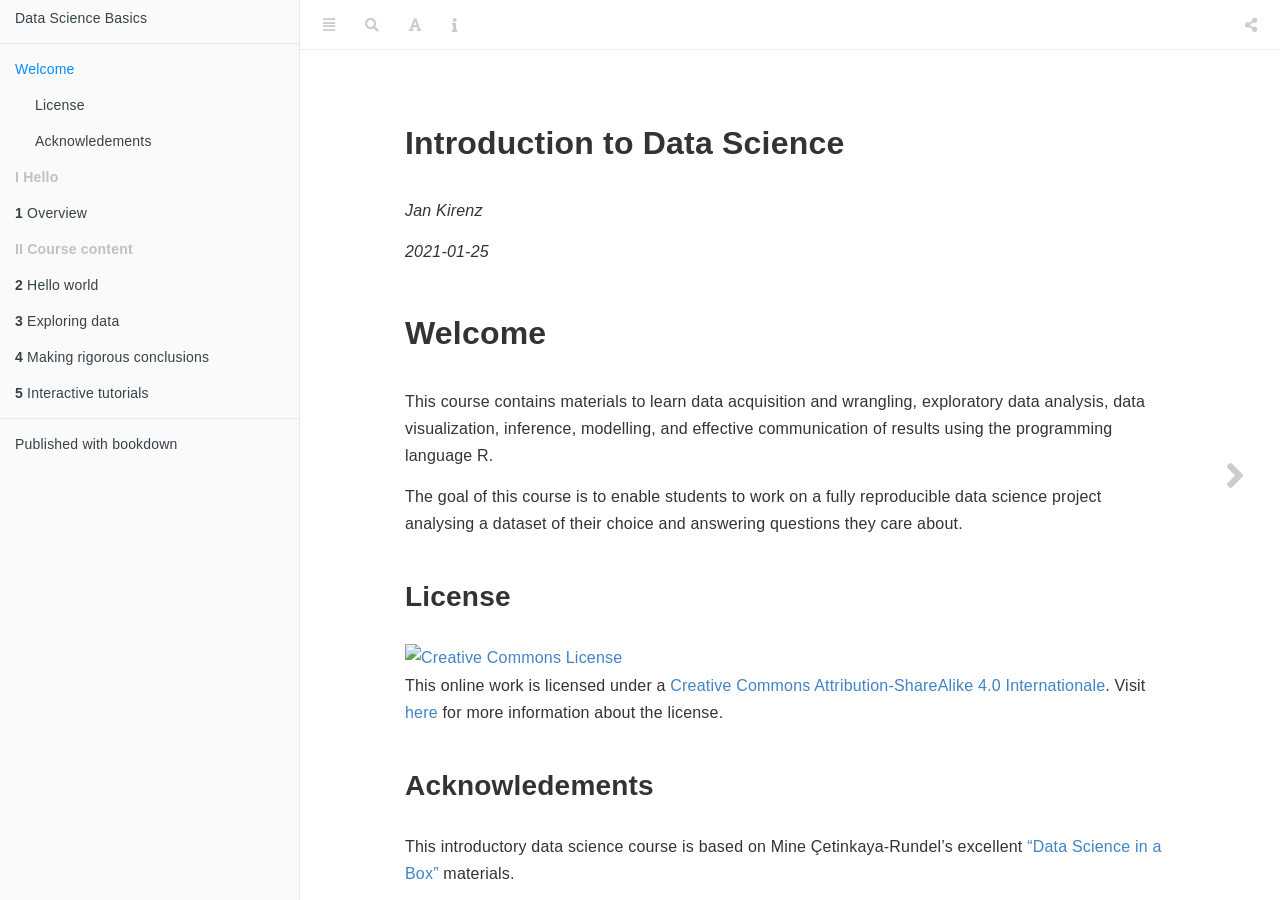
==== commit 0548f7e9: "changed output dir" ====
--- a/_book/index.html
+++ b/_book/index.html
@@ -24,7 +24,7 @@
 <meta name="author" content="Jan Kirenz" />
 
 
-<meta name="date" content="2021-01-21" />
+<meta name="date" content="2021-01-25" />
 
   <meta name="viewport" content="width=device-width, initial-scale=1" />
   <meta name="apple-mobile-web-app-capable" content="yes" />
@@ -136,7 +136,7 @@
 <div id="header">
 <h1 class="title">Introduction to Data Science</h1>
 <p class="author"><em>Jan Kirenz</em></p>
-<p class="date"><em>2021-01-21</em></p>
+<p class="date"><em>2021-01-25</em></p>
 </div>
 <div id="welcome" class="section level1 unnumbered">
 <h1>Welcome</h1>
